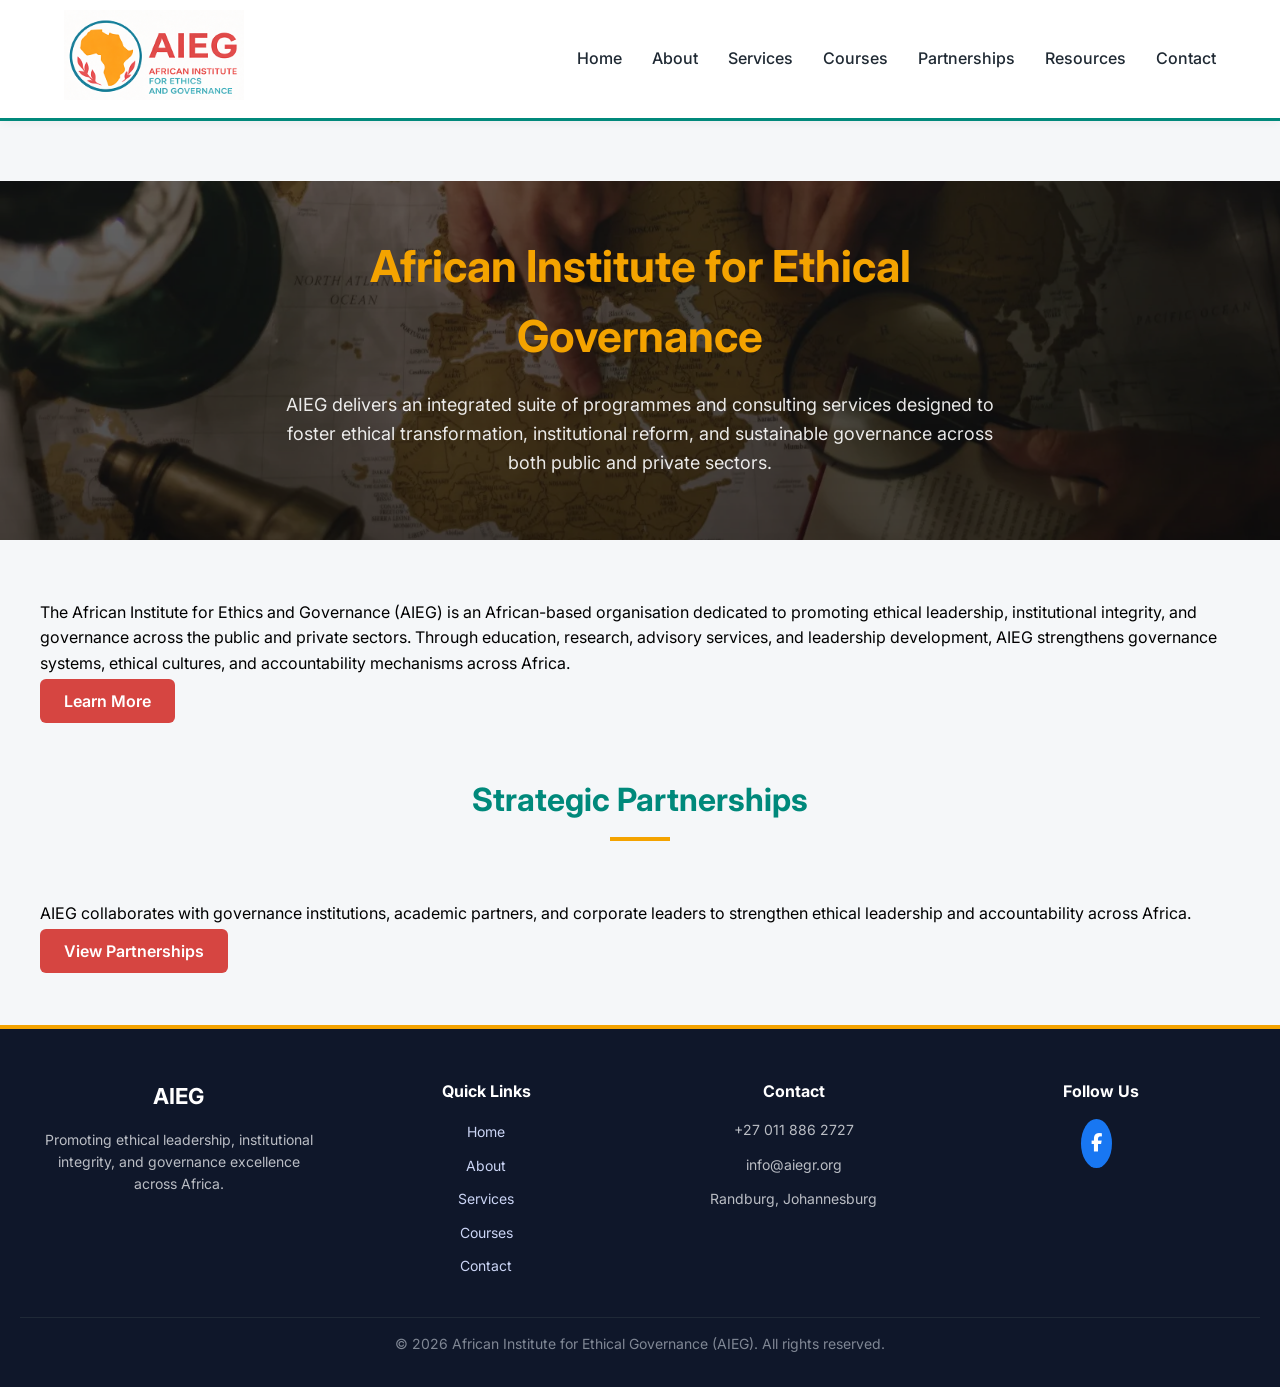
==== index.html @ 5858aded "Update index.html" ====
<!DOCTYPE html>
<html lang="en">

<head>

<meta charset="UTF-8">
<meta name="viewport" content="width=device-width, initial-scale=1.0">

<title>African Institute for Ethical Governance (AIEG) | Ethical Leadership & Governance Training</title>

<meta name="description" content="The African Institute for Ethical Governance (AIEG) promotes ethical leadership, governance reform, and institutional integrity across public and private sectors in Africa.">

<meta name="keywords" content="Ethical leadership, governance training, anti-corruption training, Africa governance institute, ESG leadership, public sector ethics">

<meta name="author" content="African Institute for Ethical Governance">

<link rel="canonical" href="https://www.aiegr.org/">

<link rel="preload" as="image" href="images/governance-bg.webp">
<link rel="preload" as="image" href="images/aieg-logo.png">

<link rel="preconnect" href="https://fonts.googleapis.com">
<link rel="preconnect" href="https://fonts.gstatic.com" crossorigin>

<link href="https://fonts.googleapis.com/css2?family=Inter:wght@300;400;500;600;700&family=Merriweather:wght@600;700&display=swap" rel="stylesheet">

<style>

/* CRITICAL CSS - HEADER */

body{
margin:0;
font-family:'Inter', sans-serif;
background:#F5F7F9;
}

header{
background:white;
border-bottom:3px solid #00897B;
position:sticky;
top:0;
z-index:1000;
}

.navbar{
display:flex;
justify-content:space-between;
align-items:center;
width:90%;
max-width:1200px;
margin:auto;
padding:10px 0;
}

.logo img{
height:70px;
}

/* HERO */

.hero {
  min-height: 20vh;
  height: auto;
  display: flex;
  align-items: center;
  justify-content: center;
  text-align: center;
  color: white;
  padding: 30px 20px;

  background:
  linear-gradient(rgba(0,0,0,0.6), rgba(0,0,0,0.7)),
  url("images/governance-bg.webp");

  background-size: cover;
  background-position: center;
}

.hero {
  margin-bottom: 20px;
}

section {
  margin: 60px 0;
}

/* Tablet */
@media (max-width: 768px) {
  .hero {
  min-height: clamp(400px, 60vh, 650px);
}

  .hero h1 {
    font-size: 32px;
  }

  .hero p {
    font-size: 16px;
  }
}

/* Mobile */
@media (max-width: 480px) {
  .hero {
  min-height: clamp(400px, 60vh, 650px);
}

  .hero h1 {
    font-size: 26px;
  }

  .hero p {
    font-size: 15px;
  }
}
</style>

<link rel="preload" href="css/style.css" as="style"
onload="this.onload=null;this.rel='stylesheet'">

<noscript>
<link rel="stylesheet" href="css/style.css">
</noscript>


<link rel="stylesheet" href="https://cdnjs.cloudflare.com/ajax/libs/font-awesome/6.5.0/css/all.min.css">

</head>




<body>

<!-- HEADER / NAVIGATION -->

<header>

<div class="container navbar">

<div class="logo">
<a href="index.html">
<img src="images/aieg-logo.png" alt="AIEG Logo">
</a>
</div>

<!-- HAMBURGER BUTTON -->

<div class="hamburger" id="hamburger">
<span></span>
<span></span>
<span></span>
</div>

<nav>

<ul class="nav-links" id="navLinks">

<li><a href="index.html">Home</a></li>
<li><a href="about.html">About</a></li>
<li><a href="services.html">Services</a></li>
<li><a href="courses.html">Courses</a></li>
<li><a href="partnerships.html">Partnerships</a></li>
<li><a href="resources.html">Resources</a></li>
<li><a href="contact.html">Contact</a></li>

</ul>

</nav>

</div>

</header>


<section class="hero">
  
  <div class="hero-content">

<h1>African Institute for Ethical Governance</h1>

<p>
AIEG delivers an integrated suite of programmes and consulting services designed to foster ethical transformation,
institutional reform, and sustainable governance across both public and private sectors.
</p>

</div>

</section>

<section>

<div class="container">



<p>

The African Institute for Ethics and Governance (AIEG) is an African-based organisation dedicated to promoting ethical leadership,
institutional integrity, and governance across the public and private sectors.

Through education, research, advisory services, and leadership development, AIEG strengthens governance systems,
ethical cultures, and accountability mechanisms across Africa.

</p>

<a href="about.html" class="btn-primary">Learn More</a>

</div>

</section>


<section>

<div class="container">

<h2 class="section-title">Strategic Partnerships</h2>

<p>

AIEG collaborates with governance institutions, academic partners,
and corporate leaders to strengthen ethical leadership and accountability
across Africa.

</p>

<a href="partnerships.html" class="btn-primary">View Partnerships</a>

</div>

</section>

<footer class="footer">

<div class="container footer-grid">

  <!-- About -->
  <div class="footer-col">
    <h3>AIEG</h3>
    <p>
      Promoting ethical leadership, institutional integrity, and governance
      excellence across Africa.
    </p>
  </div>

  <!-- Quick Links -->
  <div class="footer-col">
    <h4>Quick Links</h4>
    <ul>
      <li><a href="index.html">Home</a></li>
      <li><a href="about.html">About</a></li>
      <li><a href="services.html">Services</a></li>
      <li><a href="courses.html">Courses</a></li>
      <li><a href="contact.html">Contact</a></li>
    </ul>
  </div>

  <!-- Contact -->
  <div class="footer-col">
    <h4>Contact</h4>
    <p>+27 011 886 2727</p>
    <p>info@aiegr.org</p>
    <p>Randburg, Johannesburg</p>
  </div>

  <!-- Social -->
  <div class="footer-col">
    <h4>Follow Us</h4>
    <div class="social-icons">
      <a href="https://web.facebook.com/profile.php?id=61573634230975" target="_blank">
        <i class="fab fa-facebook-f"></i>
      </a>
    </div>
  </div>

</div>

<div class="footer-bottom">
  <p>© 2026 African Institute for Ethical Governance (AIEG). All rights reserved.</p>
</div>

</footer>

<script src="js/script.js" defer></script>

<script>

document.querySelectorAll(".read-more").forEach(button => {

button.addEventListener("click", function(){

const bio = this.previousElementSibling;

bio.classList.toggle("expanded");

this.textContent =
bio.classList.contains("expanded")
? "Read Less"
: "Read More";

});

});

</script>

<script>

const hamburger = document.querySelector(".hamburger");
const navLinks = document.querySelector(".nav-links");

hamburger.addEventListener("click", () => {

    hamburger.classList.toggle("active");
    navLinks.classList.toggle("active");

});

</script>

<script>
document.querySelectorAll('.segment').forEach(segment => {
  segment.addEventListener('click', function () {
    const target = this.getAttribute('data-target');
    const section = document.getElementById(target);

    if (section) {
      section.scrollIntoView({ behavior: 'smooth' });
    }
  });
});
</script>

<script>
function filterResources(type) {
    const items = document.querySelectorAll('.resource-item');

    items.forEach(item => {
        if (type === 'all' || item.classList.contains(type)) {
            item.style.display = 'flex';   // ✅ NOT 'block'
        } else {
            item.style.display = 'none';
        }
    });
}
</script>
</body>
</html>
---- css/style.css ----
/* =================================================
AIEG WEBSITE STYLESHEET
African Institute for Ethics and Governance
================================================= */

/* GOOGLE FONTS */

@import url('https://fonts.googleapis.com/css2?family=Inter:wght@300;400;500;600;700&family=Merriweather:wght@600;700&display=swap');


/* =================================================
COLOR PALETTE
================================================= */

:root{

--africa-gold:#F4A300;
--africa-red:#D64541;
--africa-green:#00897B;
--africa-earth:#6D4C41;

--dark:#1F2933;
--text:#444;
--light:#F5F7F9;
--white:#ffffff;

}

 {
  --space-xs: 4px;
  --space-sm: 8px;
  --space-md: 16px;
  --space-lg: 32px;
  --space-xl: 64px;
}

/* =================================================
GLOBAL RESET
================================================= */

*{
margin:0;
padding:0;
box-sizing:border-box;
}

html{
scroll-behavior:smooth;
}

body {
  line-height: 1.6;
}


/* =================================================
TYPOGRAPHY
================================================= */

h1,h2,h3,h4 {
  margin-bottom: 16px;
}

h1{font-size:44px;}
h2{font-size:32px;}
h3{font-size:22px;}

p {
  margin-bottom: 12px;
}

@media(max-width:600px){

h1{
font-size:30px;
}

h2{
font-size:26px;
}

h3{
font-size:20px;
}

p{
font-size:15px;
}

}


/* =================================================
LAYOUT CONTAINER
================================================= */

.container {
  max-width: 1200px;
  margin: 0 auto;
  padding: 0 var(--space-md);
}

section {
  padding: var(--space-xl) var(--space-lg);
}

@media(max-width:600px){

.container{
width:92%;
}

section{
padding:60px 0;
}

}

/* =================================================
HEADER
================================================= */

header{
background:white;
border-bottom:3px solid var(--africa-green);
box-shadow:0 2px 10px rgba(0,0,0,0.05);
position:sticky;
top:0;
z-index:1000;
padding:10px 0;
}

.navbar{
display:flex;
justify-content:space-between;
align-items:center;
}

.logo img{
height:90px;
}


/* NAVIGATION */

.nav-links{
display:flex;
gap:30px;
list-style:none;
}

.nav-links a{
color:var(--dark);
text-decoration:none;
font-weight:500;
transition:color .3s;
}

.nav-links a:hover{
color:var(--africa-red);
}

@media(max-width:900px){

.nav-links{
position:absolute;
top:75px;
left:0;
width:100%;
background:white;
flex-direction:column;
align-items:center;
gap:18px;
padding:25px 0;
display:none;
box-shadow:0 8px 20px rgba(0,0,0,0.08);
}

.nav-links li{
width:100%;
text-align:center;
}

.nav-links a{
display:block;
padding:10px 0;
font-size:18px;
}

.nav-links.active{
display:flex;
}

.hamburger{
display:flex;
}

}


/* =================================================
HAMBURGER MENU
================================================= */

.hamburger{
display:none;
flex-direction:column;
cursor:pointer;
gap:5px;
}

.hamburger span{
width:25px;
height:3px;
background:var(--dark);
display:block;
transition:.3s;
}

.hamburger.active span:nth-child(1){
transform:rotate(45deg) translate(5px,5px);
}

.hamburger.active span:nth-child(2){
opacity:0;
}

.hamburger.active span:nth-child(3){
transform:rotate(-45deg) translate(5px,-5px);
}


/* =================================================
HERO SECTION
================================================= */

.hero {
  position: relative;
  overflow: hidden;
}

.hero-bg {
  position: absolute;
  width: 100%;
  height: 100%;
  object-fit: cover;
  top: 0;
  left: 0;
  z-index: -1;
}

.hero-content{
max-width:750px;
padding:20px;
}

.hero h1{
color:var(--africa-gold);
margin-bottom:20px;
}

.hero p{
font-size:18px;
opacity:.9;
}

@media(max-width:600px){

.hero{
height:auto;
padding:120px 20px 80px 20px;
}

.hero-content{
max-width:100%;
}

.hero p{
font-size:16px;
}

}


/* TEXT REVEAL ANIMATION */

.reveal-text{
opacity:0;
transform:translateY(40px);
animation:revealText 1.2s ease forwards;
}

.reveal-text.delay{
animation-delay:0.6s;
}

@keyframes revealText{
to{
opacity:1;
transform:translateY(0);
}
}


/* SCROLL INDICATOR */

.scroll-indicator{
position:absolute;
bottom:30px;
left:50%;
transform:translateX(-50%);
}

.scroll-indicator span{
display:block;
width:24px;
height:40px;
border:2px solid white;
border-radius:20px;
position:relative;
}

.scroll-indicator span::after{
content:"";
position:absolute;
top:8px;
left:50%;
width:4px;
height:8px;
background:white;
transform:translateX(-50%);
border-radius:2px;
animation:scrollMove 2s infinite;
}

@keyframes scrollMove{
0%{opacity:0;top:6px;}
50%{opacity:1;}
100%{opacity:0;top:20px;}
}


/* =================================================
SECTION TITLE
================================================= */

.section-title{
text-align:center;
margin-bottom:60px;
color:var(--africa-green);
position:relative;
}

.section-title::after{
content:"";
width:60px;
height:4px;
background:var(--africa-gold);
display:block;
margin:12px auto;
}


/* =================================================
CARDS
================================================= */

.card-grid{
display:grid;
grid-template-columns:repeat(3,1fr);
gap:30px;
}


.card{
background:white;
padding:30px;
border-radius:10px;
box-shadow:0 8px 20px rgba(0,0,0,0.08);
transition:.3s;
}

.card:hover{
transform:translateY(-6px);
border-top:4px solid var(--africa-red);
}

.card img{
width:100%;
border-radius:8px;
margin-bottom:20px;
}

@media(max-width:1200px){

.card-grid,
.services-grid,
.courses-grid,
.partnership-grid,
.contact-info-grid{
grid-template-columns:repeat(2,1fr);
}

.team-grid{
grid-template-columns:repeat(2,1fr);
}

}

/* =================================================
BUTTONS
================================================= */

.btn-primary{
background:var(--africa-red);
color:white;
padding:12px 24px;
border-radius:6px;
text-decoration:none;
font-weight:600;
transition:.3s;
}

.btn-primary:hover{
background:var(--africa-green);
}


/* =================================================
TEAM / LEADERSHIP
================================================= */

.team-grid{
display:grid;
grid-template-columns:repeat(3,1fr);
gap:40px;
}

.team-card{
background:white;
padding:25px;
border-radius:10px;
text-align:center;
box-shadow:0 8px 20px rgba(0,0,0,0.08);
transition:.3s;
}

.team-card:hover{
transform:translateY(-6px);
}

.team-card img{
width:140px;
height:140px;
border-radius:50%;
object-fit:cover;
margin-bottom:15px;
}

.team-card .title{
font-weight:600;
margin-bottom:10px;
color:#555;
}

.linkedin{
display:inline-block;
margin-top:10px;
font-size:20px;
color:#0a66c2;
}

.linkedin:hover{
color:#004182;
}

@media(max-width:600px){

.team-card{
padding:20px;
}

.team-card img{
width:120px;
height:120px;
}

}

/* BIO TRUNCATION */

.bio{
display:-webkit-box;
-webkit-line-clamp:3;
-webkit-box-orient:vertical;
overflow:hidden;
font-size:14px;
}

.bio.expanded{
-webkit-line-clamp:unset;
}

.read-more{
background:var(--africa-red);
color:white;
border:none;
padding:8px 14px;
border-radius:6px;
font-size:13px;
cursor:pointer;
margin-top:10px;
}


/* =================================================
SERVICES GRID
================================================= */

.services-grid{
display:grid;
grid-template-columns:repeat(3,1fr);
gap:40px;
margin-top:40px;
}

.service-card{
background:white;
padding:20px;
border-radius:10px;
box-shadow:0 8px 18px rgba(0,0,0,0.08);
transition:.3s;
}

.service-card:hover{
transform:translateY(-5px);
}

.service-card img{
width:100%;
height:160px;
object-fit:cover;
border-radius:6px;
margin-bottom:15px;
}


/* =================================================
COURSES
================================================= */

.courses-grid{
display:grid;
grid-template-columns:repeat(3,1fr);
gap:40px;
margin-top:40px;
}

.course-column{
background:white;
padding:25px;
border-radius:10px;
box-shadow:0 8px 20px rgba(0,0,0,0.08);
}

.course-category-img{
width:100%;
height:180px;
object-fit:cover;
border-radius:8px;
margin-bottom:15px;
}

.course-column ul{
padding-left:20px;
}

@media(max-width:900px){

.course-column{
padding:20px;
}

.course-category-img{
height:160px;
}

}

.modal {
  display: none;
  position: fixed;
  z-index: 2000;
  left: 0;
  top: 0;
  width: 100%;
  height: 100%;
  background: rgba(0,0,0,0.7);
}

.modal-box {
  background: #fff;
  margin: 5% auto;
  padding: 30px;
  width: 90%;
  max-width: 800px;
  max-height: 80vh;
  overflow-y: auto;
  border-radius: 10px;
}

.close-modal {
  float: right;
  font-size: 28px;
  cursor: pointer;
}

/* ACCORDION */

.accordion-header{
width:100%;
background:var(--africa-green);
color:white;
padding:14px;
font-size:16px;
text-align:left;
border:none;
cursor:pointer;
border-radius:6px;
margin-bottom:5px;
}

.accordion-header small.hint {
  display: block;
  font-size: 12px;
  font-weight: 400;
  color: #FF0000;
  margin-top: 5px;
}

.accordion-header:hover{
background:var(--africa-earth);
}

.accordion-content {
  display: none;
}

@media(max-width:600px){

.accordion-header{
font-size:15px;
padding:12px;
}

.accordion-content{
font-size:14px;
}

}


/* =================================================
CUSTOM PROGRAMS
================================================= */

.custom-programs{
margin-top:60px;
}

.custom-title{
text-align:center;
font-size:28px;
margin-bottom:40px;
}

.custom-grid{
display:grid;
grid-template-columns:repeat(2,1fr);
gap:40px;
}

.custom-column{
background:white;
padding:25px;
border-radius:10px;
box-shadow:0 8px 20px rgba(0,0,0,0.08);
}


/* =================================================
PARTNERSHIPS
================================================= */

.partnership-details{
background:#f7f9fc;
}

.partnership-grid{
display:grid;
grid-template-columns:repeat(3,1fr);
gap:30px;
}

.partnership-card{
background:white;
padding:30px;
border-radius:10px;
box-shadow:0 8px 20px rgba(0,0,0,0.08);
}

.partnership-card ul{
padding-left:20px;
}


/* =================================================
CONTACT FORM
================================================= */

.contact-form{
max-width:700px;
margin:auto;
display:flex;
flex-direction:column;
gap:15px;
}

.form-row{
display:grid;
grid-template-columns:1fr 1fr;
gap:15px;
}

.contact-form input,
.contact-form textarea{
width:100%;
padding:14px;
border:1px solid #ddd;
border-radius:6px;
font-size:16px;
}

.contact-form textarea{
resize:vertical;
}

@media(max-width:600px){

.contact-form input,
.contact-form textarea{
font-size:16px;
padding:16px;
}

}


/* SUCCESS MESSAGE */

.form-message{
margin-top:10px;
color:green;
opacity:0;
transition:opacity .5s;
}

.form-message.show{
opacity:1;
}


/* =================================================
CONTACT INFO
================================================= */

.contact-info{
background:#f7f9fc;
}

.contact-info-grid{
display:grid;
grid-template-columns:repeat(3,1fr);
gap:30px;
}

.contact-card{
background:white;
padding:30px;
border-radius:10px;
box-shadow:0 8px 20px rgba(0,0,0,0.08);
text-align:center;
}


/* =================================================
MAP
================================================= */

.map-container{
width:100%;
height:400px;
border-radius:10px;
overflow:hidden;
box-shadow:0 8px 20px rgba(0,0,0,0.1);
}

.map-container iframe{
width:100%;
height:100%;
border:0;
}

@media(max-width:600px){

.map-container{
height:300px;
}

}


/* =================================================
FOOTER
================================================= */

footer{
background:var(--dark);
color:white;
padding:40px 0;
text-align:center;
border-top:4px solid var(--africa-gold);
}

footer p{
font-size:14px;
opacity:.8;
}

.social-links {
  margin-top: 10px;
}

.social-links a {
  color: #00897B;
  text-decoration: none;
  font-weight: 500;
}

.social-links a:hover {
  text-decoration: underline;
}

.social-links a {
  font-size: 20px;
  color: #1877F2; /* Facebook blue */
}

.social-links a:hover {
  opacity: 0.8;
}

.footer {
  background: #0f172a;
  color: #e5e7eb;
  padding: 50px 20px 20px;
}

.footer-grid {
  display: grid;
  grid-template-columns: repeat(auto-fit, minmax(220px, 1fr));
  gap: 30px;
}

.footer-col h3,
.footer-col h4 {
  margin-bottom: 15px;
  color: #ffffff;
}

.footer-col p {
  font-size: 14px;
  line-height: 1.6;
}

.footer-col ul {
  list-style: none;
  padding: 0;
}

.footer-col ul li {
  margin-bottom: 8px;
}

.footer-col ul li a {
  color: #cbd5f5;
  text-decoration: none;
  font-size: 14px;
}

.footer-col ul li a:hover {
  color: #ffffff;
}

.social-icons a {
  display: inline-block;
  margin-right: 10px;
  font-size: 18px;
  color: #ffffff;
  background: #1877F2;
  padding: 10px;
  border-radius: 50%;
  transition: 0.3s;
}

.social-icons a:hover {
  transform: translateY(-3px);
  opacity: 0.9;
}

.footer-bottom {
  text-align: center;
  border-top: 1px solid #1f2937;
  margin-top: 30px;
  padding-top: 15px;
  font-size: 13px;
  color: #9ca3af;
}


/* =================================================
RESPONSIVE
================================================= */

@media(max-width:900px){

.nav-links{
position:absolute;
top:80px;
left:0;
width:100%;
background:white;
flex-direction:column;
align-items:center;
gap:20px;
padding:20px 0;
display:none;
box-shadow:0 5px 15px rgba(0,0,0,0.1);
}

.nav-links.active{
display:flex;
}

.hamburger{
display:flex;
}

.card-grid,
.team-grid,
.services-grid,
.courses-grid,
.partnership-grid,
.contact-info-grid{
grid-template-columns:1fr;
}

.custom-grid{
grid-template-columns:1fr;
}

.form-row{
grid-template-columns:1fr;
}

.hero h1{
font-size:36px;
}

}


/* =================================================
RESOURCES
================================================= */

.resource-tabs{
text-align:center;
margin:20px 0;
}

.resource-tabs button{
margin:5px;
padding:10px 15px;
border:none;
background:#00897B;
color:white;
cursor:pointer;
border-radius:5px;
}

.resource-grid{
display:grid;
grid-template-columns:repeat(auto-fit,minmax(280px,1fr));
gap:20px;
margin-top:30px;

/* ADD THIS */
align-items:stretch;
}

.resource-item{
background:white;
padding:20px;
border-radius:10px;
box-shadow:0 5px 15px rgba(0,0,0,0.1);

/* ADD THIS */
display:flex;
flex-direction:column;
height:100%;
}

.resource-item img{
width:100%;
border-radius:8px;
}

.resource-item h3{
margin-bottom:10px;
}

.resource-item p{
margin-bottom:15px;
}

.btn{
margin-top:auto;
display:inline-block;
padding:10px 15px;
background:#F4A300;
color:white;
text-decoration:none;
border-radius:5px;
}

/* =================================================
CORE VALUES WHEEL
================================================= */

.core-values-wheel {
  display: flex;
  justify-content: center;
  align-items: center;
  margin: 40px auto;
  padding: 0 15px;
}

.core-values-wheel img {
  width: 100%;
  max-width: 500px;
  height: auto;
}

/* Tablet */
@media (max-width: 768px) {
  .core-values-wheel {
    margin: 30px auto;
  }

  .core-values-wheel img {
    max-width: 400px;
  }
}

/* Mobile */
@media (max-width: 480px) {
  .core-values-wheel {
    margin: 20px auto;
  }

  .core-values-wheel img {
    max-width: 100%;
  }
}

.core-values-wheel img {
  transition: transform 0.3s ease;
}

.core-values-wheel img:hover {
  transform: scale(1.03);
}

.core-values-wheel {
  display: flex;
  justify-content: center;
  margin: 40px auto;
  padding: 0 15px;
}

.wheel-container {
  position: relative;
  max-width: 500px;
  width: 100%;
}

.wheel-container img {
  width: 100%;
  height: auto;
  display: block;
}

/* Hotspots base */
.hotspot {
  position: absolute;
  width: 25%;
  height: 25%;
  border-radius: 50%;
  cursor: pointer;
}

/* Optional visual hover (remove if you want invisible zones) */
.hotspot:hover {
  background: rgba(0,0,0,0.1);
}

/* Position each segment (tuned for your wheel layout) */
.integrity {
  top: 5%;
  left: 35%;
}

.accountability {
  top: 10%;
  right: 5%;
}

.innovation {
  top: 40%;
  right: 5%;
}

.ownership {
  bottom: 5%;
  right: 25%;
}

.professionalism {
  bottom: 5%;
  left: 25%;
}

.ubuntu {
  top: 40%;
  left: 5%;
}

/* Mobile adjustments */
@media (max-width: 480px) {
  .hotspot {
    width: 28%;
    height: 28%;
  }
}

html {
  scroll-behavior: smooth;
}

.core-values-wheel {
  display: flex;
  justify-content: center;
  margin: 40px auto;
  padding: 0 15px;
}

.core-values-wheel {
  display: flex;
  justify-content: center;
  margin: 40px auto;
  padding: 0 15px;
}

.wheel-container {
  position: relative;
  width: 100%;
  max-width: 500px;
}

.wheel-container img {
  width: 100%;
  height: auto;
  display: block;
}

/* Base hotspot */
.hotspot {
  position: absolute;
  width: 22%;
  height: 22%;
  border-radius: 50%;
  transform: translate(-50%, -50%);
  cursor: pointer;
}

/* Optional hover visual */
.hotspot:hover {
  background: rgba(0, 0, 0, 0.12);
}

/* 🎯 PRECISE POSITIONS (percentage-based = responsive) */

/* Top */
.integrity {
  top: 18%;
  left: 50%;
}

/* Top-right */
.accountability {
  top: 32%;
  left: 78%;
}

/* Bottom-right */
.innovation {
  top: 68%;
  left: 78%;
}

/* Bottom */
.ownership {
  top: 82%;
  left: 50%;
}

/* Bottom-left */
.professionalism {
  top: 68%;
  left: 22%;
}

/* Top-left */
.ubuntu {
  top: 32%;
  left: 22%;
}

/* Mobile tweak */
@media (max-width: 480px) {
  .hotspot {
    width: 26%;
    height: 26%;
  }
}

.hotspot::after {
  content: attr(class);
  position: absolute;
  top: -25px;
  left: 50%;
  transform: translateX(-50%);
  background: #00897B;
  color: white;
  padding: 4px 8px;
  font-size: 10px;
  border-radius: 4px;
  opacity: 0;
  transition: 0.2s;
  white-space: nowrap;
}

.hotspot:hover::after {
  opacity: 1;
}
---- css/style.css ----
/* =================================================
AIEG WEBSITE STYLESHEET
African Institute for Ethics and Governance
================================================= */

/* GOOGLE FONTS */

@import url('https://fonts.googleapis.com/css2?family=Inter:wght@300;400;500;600;700&family=Merriweather:wght@600;700&display=swap');


/* =================================================
COLOR PALETTE
================================================= */

:root{

--africa-gold:#F4A300;
--africa-red:#D64541;
--africa-green:#00897B;
--africa-earth:#6D4C41;

--dark:#1F2933;
--text:#444;
--light:#F5F7F9;
--white:#ffffff;

}

 {
  --space-xs: 4px;
  --space-sm: 8px;
  --space-md: 16px;
  --space-lg: 32px;
  --space-xl: 64px;
}

/* =================================================
GLOBAL RESET
================================================= */

*{
margin:0;
padding:0;
box-sizing:border-box;
}

html{
scroll-behavior:smooth;
}

body {
  line-height: 1.6;
}


/* =================================================
TYPOGRAPHY
================================================= */

h1,h2,h3,h4 {
  margin-bottom: 16px;
}

h1{font-size:44px;}
h2{font-size:32px;}
h3{font-size:22px;}

p {
  margin-bottom: 12px;
}

@media(max-width:600px){

h1{
font-size:30px;
}

h2{
font-size:26px;
}

h3{
font-size:20px;
}

p{
font-size:15px;
}

}


/* =================================================
LAYOUT CONTAINER
================================================= */

.container {
  max-width: 1200px;
  margin: 0 auto;
  padding: 0 var(--space-md);
}

section {
  padding: var(--space-xl) var(--space-lg);
}

@media(max-width:600px){

.container{
width:92%;
}

section{
padding:60px 0;
}

}

/* =================================================
HEADER
================================================= */

header{
background:white;
border-bottom:3px solid var(--africa-green);
box-shadow:0 2px 10px rgba(0,0,0,0.05);
position:sticky;
top:0;
z-index:1000;
padding:10px 0;
}

.navbar{
display:flex;
justify-content:space-between;
align-items:center;
}

.logo img{
height:90px;
}


/* NAVIGATION */

.nav-links{
display:flex;
gap:30px;
list-style:none;
}

.nav-links a{
color:var(--dark);
text-decoration:none;
font-weight:500;
transition:color .3s;
}

.nav-links a:hover{
color:var(--africa-red);
}

@media(max-width:900px){

.nav-links{
position:absolute;
top:75px;
left:0;
width:100%;
background:white;
flex-direction:column;
align-items:center;
gap:18px;
padding:25px 0;
display:none;
box-shadow:0 8px 20px rgba(0,0,0,0.08);
}

.nav-links li{
width:100%;
text-align:center;
}

.nav-links a{
display:block;
padding:10px 0;
font-size:18px;
}

.nav-links.active{
display:flex;
}

.hamburger{
display:flex;
}

}


/* =================================================
HAMBURGER MENU
================================================= */

.hamburger{
display:none;
flex-direction:column;
cursor:pointer;
gap:5px;
}

.hamburger span{
width:25px;
height:3px;
background:var(--dark);
display:block;
transition:.3s;
}

.hamburger.active span:nth-child(1){
transform:rotate(45deg) translate(5px,5px);
}

.hamburger.active span:nth-child(2){
opacity:0;
}

.hamburger.active span:nth-child(3){
transform:rotate(-45deg) translate(5px,-5px);
}


/* =================================================
HERO SECTION
================================================= */

.hero {
  position: relative;
  overflow: hidden;
}

.hero-bg {
  position: absolute;
  width: 100%;
  height: 100%;
  object-fit: cover;
  top: 0;
  left: 0;
  z-index: -1;
}

.hero-content{
max-width:750px;
padding:20px;
}

.hero h1{
color:var(--africa-gold);
margin-bottom:20px;
}

.hero p{
font-size:18px;
opacity:.9;
}

@media(max-width:600px){

.hero{
height:auto;
padding:120px 20px 80px 20px;
}

.hero-content{
max-width:100%;
}

.hero p{
font-size:16px;
}

}


/* TEXT REVEAL ANIMATION */

.reveal-text{
opacity:0;
transform:translateY(40px);
animation:revealText 1.2s ease forwards;
}

.reveal-text.delay{
animation-delay:0.6s;
}

@keyframes revealText{
to{
opacity:1;
transform:translateY(0);
}
}


/* SCROLL INDICATOR */

.scroll-indicator{
position:absolute;
bottom:30px;
left:50%;
transform:translateX(-50%);
}

.scroll-indicator span{
display:block;
width:24px;
height:40px;
border:2px solid white;
border-radius:20px;
position:relative;
}

.scroll-indicator span::after{
content:"";
position:absolute;
top:8px;
left:50%;
width:4px;
height:8px;
background:white;
transform:translateX(-50%);
border-radius:2px;
animation:scrollMove 2s infinite;
}

@keyframes scrollMove{
0%{opacity:0;top:6px;}
50%{opacity:1;}
100%{opacity:0;top:20px;}
}


/* =================================================
SECTION TITLE
================================================= */

.section-title{
text-align:center;
margin-bottom:60px;
color:var(--africa-green);
position:relative;
}

.section-title::after{
content:"";
width:60px;
height:4px;
background:var(--africa-gold);
display:block;
margin:12px auto;
}


/* =================================================
CARDS
================================================= */

.card-grid{
display:grid;
grid-template-columns:repeat(3,1fr);
gap:30px;
}


.card{
background:white;
padding:30px;
border-radius:10px;
box-shadow:0 8px 20px rgba(0,0,0,0.08);
transition:.3s;
}

.card:hover{
transform:translateY(-6px);
border-top:4px solid var(--africa-red);
}

.card img{
width:100%;
border-radius:8px;
margin-bottom:20px;
}

@media(max-width:1200px){

.card-grid,
.services-grid,
.courses-grid,
.partnership-grid,
.contact-info-grid{
grid-template-columns:repeat(2,1fr);
}

.team-grid{
grid-template-columns:repeat(2,1fr);
}

}

/* =================================================
BUTTONS
================================================= */

.btn-primary{
background:var(--africa-red);
color:white;
padding:12px 24px;
border-radius:6px;
text-decoration:none;
font-weight:600;
transition:.3s;
}

.btn-primary:hover{
background:var(--africa-green);
}


/* =================================================
TEAM / LEADERSHIP
================================================= */

.team-grid{
display:grid;
grid-template-columns:repeat(3,1fr);
gap:40px;
}

.team-card{
background:white;
padding:25px;
border-radius:10px;
text-align:center;
box-shadow:0 8px 20px rgba(0,0,0,0.08);
transition:.3s;
}

.team-card:hover{
transform:translateY(-6px);
}

.team-card img{
width:140px;
height:140px;
border-radius:50%;
object-fit:cover;
margin-bottom:15px;
}

.team-card .title{
font-weight:600;
margin-bottom:10px;
color:#555;
}

.linkedin{
display:inline-block;
margin-top:10px;
font-size:20px;
color:#0a66c2;
}

.linkedin:hover{
color:#004182;
}

@media(max-width:600px){

.team-card{
padding:20px;
}

.team-card img{
width:120px;
height:120px;
}

}

/* BIO TRUNCATION */

.bio{
display:-webkit-box;
-webkit-line-clamp:3;
-webkit-box-orient:vertical;
overflow:hidden;
font-size:14px;
}

.bio.expanded{
-webkit-line-clamp:unset;
}

.read-more{
background:var(--africa-red);
color:white;
border:none;
padding:8px 14px;
border-radius:6px;
font-size:13px;
cursor:pointer;
margin-top:10px;
}


/* =================================================
SERVICES GRID
================================================= */

.services-grid{
display:grid;
grid-template-columns:repeat(3,1fr);
gap:40px;
margin-top:40px;
}

.service-card{
background:white;
padding:20px;
border-radius:10px;
box-shadow:0 8px 18px rgba(0,0,0,0.08);
transition:.3s;
}

.service-card:hover{
transform:translateY(-5px);
}

.service-card img{
width:100%;
height:160px;
object-fit:cover;
border-radius:6px;
margin-bottom:15px;
}


/* =================================================
COURSES
================================================= */

.courses-grid{
display:grid;
grid-template-columns:repeat(3,1fr);
gap:40px;
margin-top:40px;
}

.course-column{
background:white;
padding:25px;
border-radius:10px;
box-shadow:0 8px 20px rgba(0,0,0,0.08);
}

.course-category-img{
width:100%;
height:180px;
object-fit:cover;
border-radius:8px;
margin-bottom:15px;
}

.course-column ul{
padding-left:20px;
}

@media(max-width:900px){

.course-column{
padding:20px;
}

.course-category-img{
height:160px;
}

}

.modal {
  display: none;
  position: fixed;
  z-index: 2000;
  left: 0;
  top: 0;
  width: 100%;
  height: 100%;
  background: rgba(0,0,0,0.7);
}

.modal-box {
  background: #fff;
  margin: 5% auto;
  padding: 30px;
  width: 90%;
  max-width: 800px;
  max-height: 80vh;
  overflow-y: auto;
  border-radius: 10px;
}

.close-modal {
  float: right;
  font-size: 28px;
  cursor: pointer;
}

/* ACCORDION */

.accordion-header{
width:100%;
background:var(--africa-green);
color:white;
padding:14px;
font-size:16px;
text-align:left;
border:none;
cursor:pointer;
border-radius:6px;
margin-bottom:5px;
}

.accordion-header small.hint {
  display: block;
  font-size: 12px;
  font-weight: 400;
  color: #FF0000;
  margin-top: 5px;
}

.accordion-header:hover{
background:var(--africa-earth);
}

.accordion-content {
  display: none;
}

@media(max-width:600px){

.accordion-header{
font-size:15px;
padding:12px;
}

.accordion-content{
font-size:14px;
}

}


/* =================================================
CUSTOM PROGRAMS
================================================= */

.custom-programs{
margin-top:60px;
}

.custom-title{
text-align:center;
font-size:28px;
margin-bottom:40px;
}

.custom-grid{
display:grid;
grid-template-columns:repeat(2,1fr);
gap:40px;
}

.custom-column{
background:white;
padding:25px;
border-radius:10px;
box-shadow:0 8px 20px rgba(0,0,0,0.08);
}


/* =================================================
PARTNERSHIPS
================================================= */

.partnership-details{
background:#f7f9fc;
}

.partnership-grid{
display:grid;
grid-template-columns:repeat(3,1fr);
gap:30px;
}

.partnership-card{
background:white;
padding:30px;
border-radius:10px;
box-shadow:0 8px 20px rgba(0,0,0,0.08);
}

.partnership-card ul{
padding-left:20px;
}


/* =================================================
CONTACT FORM
================================================= */

.contact-form{
max-width:700px;
margin:auto;
display:flex;
flex-direction:column;
gap:15px;
}

.form-row{
display:grid;
grid-template-columns:1fr 1fr;
gap:15px;
}

.contact-form input,
.contact-form textarea{
width:100%;
padding:14px;
border:1px solid #ddd;
border-radius:6px;
font-size:16px;
}

.contact-form textarea{
resize:vertical;
}

@media(max-width:600px){

.contact-form input,
.contact-form textarea{
font-size:16px;
padding:16px;
}

}


/* SUCCESS MESSAGE */

.form-message{
margin-top:10px;
color:green;
opacity:0;
transition:opacity .5s;
}

.form-message.show{
opacity:1;
}


/* =================================================
CONTACT INFO
================================================= */

.contact-info{
background:#f7f9fc;
}

.contact-info-grid{
display:grid;
grid-template-columns:repeat(3,1fr);
gap:30px;
}

.contact-card{
background:white;
padding:30px;
border-radius:10px;
box-shadow:0 8px 20px rgba(0,0,0,0.08);
text-align:center;
}


/* =================================================
MAP
================================================= */

.map-container{
width:100%;
height:400px;
border-radius:10px;
overflow:hidden;
box-shadow:0 8px 20px rgba(0,0,0,0.1);
}

.map-container iframe{
width:100%;
height:100%;
border:0;
}

@media(max-width:600px){

.map-container{
height:300px;
}

}


/* =================================================
FOOTER
================================================= */

footer{
background:var(--dark);
color:white;
padding:40px 0;
text-align:center;
border-top:4px solid var(--africa-gold);
}

footer p{
font-size:14px;
opacity:.8;
}

.social-links {
  margin-top: 10px;
}

.social-links a {
  color: #00897B;
  text-decoration: none;
  font-weight: 500;
}

.social-links a:hover {
  text-decoration: underline;
}

.social-links a {
  font-size: 20px;
  color: #1877F2; /* Facebook blue */
}

.social-links a:hover {
  opacity: 0.8;
}

.footer {
  background: #0f172a;
  color: #e5e7eb;
  padding: 50px 20px 20px;
}

.footer-grid {
  display: grid;
  grid-template-columns: repeat(auto-fit, minmax(220px, 1fr));
  gap: 30px;
}

.footer-col h3,
.footer-col h4 {
  margin-bottom: 15px;
  color: #ffffff;
}

.footer-col p {
  font-size: 14px;
  line-height: 1.6;
}

.footer-col ul {
  list-style: none;
  padding: 0;
}

.footer-col ul li {
  margin-bottom: 8px;
}

.footer-col ul li a {
  color: #cbd5f5;
  text-decoration: none;
  font-size: 14px;
}

.footer-col ul li a:hover {
  color: #ffffff;
}

.social-icons a {
  display: inline-block;
  margin-right: 10px;
  font-size: 18px;
  color: #ffffff;
  background: #1877F2;
  padding: 10px;
  border-radius: 50%;
  transition: 0.3s;
}

.social-icons a:hover {
  transform: translateY(-3px);
  opacity: 0.9;
}

.footer-bottom {
  text-align: center;
  border-top: 1px solid #1f2937;
  margin-top: 30px;
  padding-top: 15px;
  font-size: 13px;
  color: #9ca3af;
}


/* =================================================
RESPONSIVE
================================================= */

@media(max-width:900px){

.nav-links{
position:absolute;
top:80px;
left:0;
width:100%;
background:white;
flex-direction:column;
align-items:center;
gap:20px;
padding:20px 0;
display:none;
box-shadow:0 5px 15px rgba(0,0,0,0.1);
}

.nav-links.active{
display:flex;
}

.hamburger{
display:flex;
}

.card-grid,
.team-grid,
.services-grid,
.courses-grid,
.partnership-grid,
.contact-info-grid{
grid-template-columns:1fr;
}

.custom-grid{
grid-template-columns:1fr;
}

.form-row{
grid-template-columns:1fr;
}

.hero h1{
font-size:36px;
}

}


/* =================================================
RESOURCES
================================================= */

.resource-tabs{
text-align:center;
margin:20px 0;
}

.resource-tabs button{
margin:5px;
padding:10px 15px;
border:none;
background:#00897B;
color:white;
cursor:pointer;
border-radius:5px;
}

.resource-grid{
display:grid;
grid-template-columns:repeat(auto-fit,minmax(280px,1fr));
gap:20px;
margin-top:30px;

/* ADD THIS */
align-items:stretch;
}

.resource-item{
background:white;
padding:20px;
border-radius:10px;
box-shadow:0 5px 15px rgba(0,0,0,0.1);

/* ADD THIS */
display:flex;
flex-direction:column;
height:100%;
}

.resource-item img{
width:100%;
border-radius:8px;
}

.resource-item h3{
margin-bottom:10px;
}

.resource-item p{
margin-bottom:15px;
}

.btn{
margin-top:auto;
display:inline-block;
padding:10px 15px;
background:#F4A300;
color:white;
text-decoration:none;
border-radius:5px;
}

/* =================================================
CORE VALUES WHEEL
================================================= */

.core-values-wheel {
  display: flex;
  justify-content: center;
  align-items: center;
  margin: 40px auto;
  padding: 0 15px;
}

.core-values-wheel img {
  width: 100%;
  max-width: 500px;
  height: auto;
}

/* Tablet */
@media (max-width: 768px) {
  .core-values-wheel {
    margin: 30px auto;
  }

  .core-values-wheel img {
    max-width: 400px;
  }
}

/* Mobile */
@media (max-width: 480px) {
  .core-values-wheel {
    margin: 20px auto;
  }

  .core-values-wheel img {
    max-width: 100%;
  }
}

.core-values-wheel img {
  transition: transform 0.3s ease;
}

.core-values-wheel img:hover {
  transform: scale(1.03);
}

.core-values-wheel {
  display: flex;
  justify-content: center;
  margin: 40px auto;
  padding: 0 15px;
}

.wheel-container {
  position: relative;
  max-width: 500px;
  width: 100%;
}

.wheel-container img {
  width: 100%;
  height: auto;
  display: block;
}

/* Hotspots base */
.hotspot {
  position: absolute;
  width: 25%;
  height: 25%;
  border-radius: 50%;
  cursor: pointer;
}

/* Optional visual hover (remove if you want invisible zones) */
.hotspot:hover {
  background: rgba(0,0,0,0.1);
}

/* Position each segment (tuned for your wheel layout) */
.integrity {
  top: 5%;
  left: 35%;
}

.accountability {
  top: 10%;
  right: 5%;
}

.innovation {
  top: 40%;
  right: 5%;
}

.ownership {
  bottom: 5%;
  right: 25%;
}

.professionalism {
  bottom: 5%;
  left: 25%;
}

.ubuntu {
  top: 40%;
  left: 5%;
}

/* Mobile adjustments */
@media (max-width: 480px) {
  .hotspot {
    width: 28%;
    height: 28%;
  }
}

html {
  scroll-behavior: smooth;
}

.core-values-wheel {
  display: flex;
  justify-content: center;
  margin: 40px auto;
  padding: 0 15px;
}

.core-values-wheel {
  display: flex;
  justify-content: center;
  margin: 40px auto;
  padding: 0 15px;
}

.wheel-container {
  position: relative;
  width: 100%;
  max-width: 500px;
}

.wheel-container img {
  width: 100%;
  height: auto;
  display: block;
}

/* Base hotspot */
.hotspot {
  position: absolute;
  width: 22%;
  height: 22%;
  border-radius: 50%;
  transform: translate(-50%, -50%);
  cursor: pointer;
}

/* Optional hover visual */
.hotspot:hover {
  background: rgba(0, 0, 0, 0.12);
}

/* 🎯 PRECISE POSITIONS (percentage-based = responsive) */

/* Top */
.integrity {
  top: 18%;
  left: 50%;
}

/* Top-right */
.accountability {
  top: 32%;
  left: 78%;
}

/* Bottom-right */
.innovation {
  top: 68%;
  left: 78%;
}

/* Bottom */
.ownership {
  top: 82%;
  left: 50%;
}

/* Bottom-left */
.professionalism {
  top: 68%;
  left: 22%;
}

/* Top-left */
.ubuntu {
  top: 32%;
  left: 22%;
}

/* Mobile tweak */
@media (max-width: 480px) {
  .hotspot {
    width: 26%;
    height: 26%;
  }
}

.hotspot::after {
  content: attr(class);
  position: absolute;
  top: -25px;
  left: 50%;
  transform: translateX(-50%);
  background: #00897B;
  color: white;
  padding: 4px 8px;
  font-size: 10px;
  border-radius: 4px;
  opacity: 0;
  transition: 0.2s;
  white-space: nowrap;
}

.hotspot:hover::after {
  opacity: 1;
}
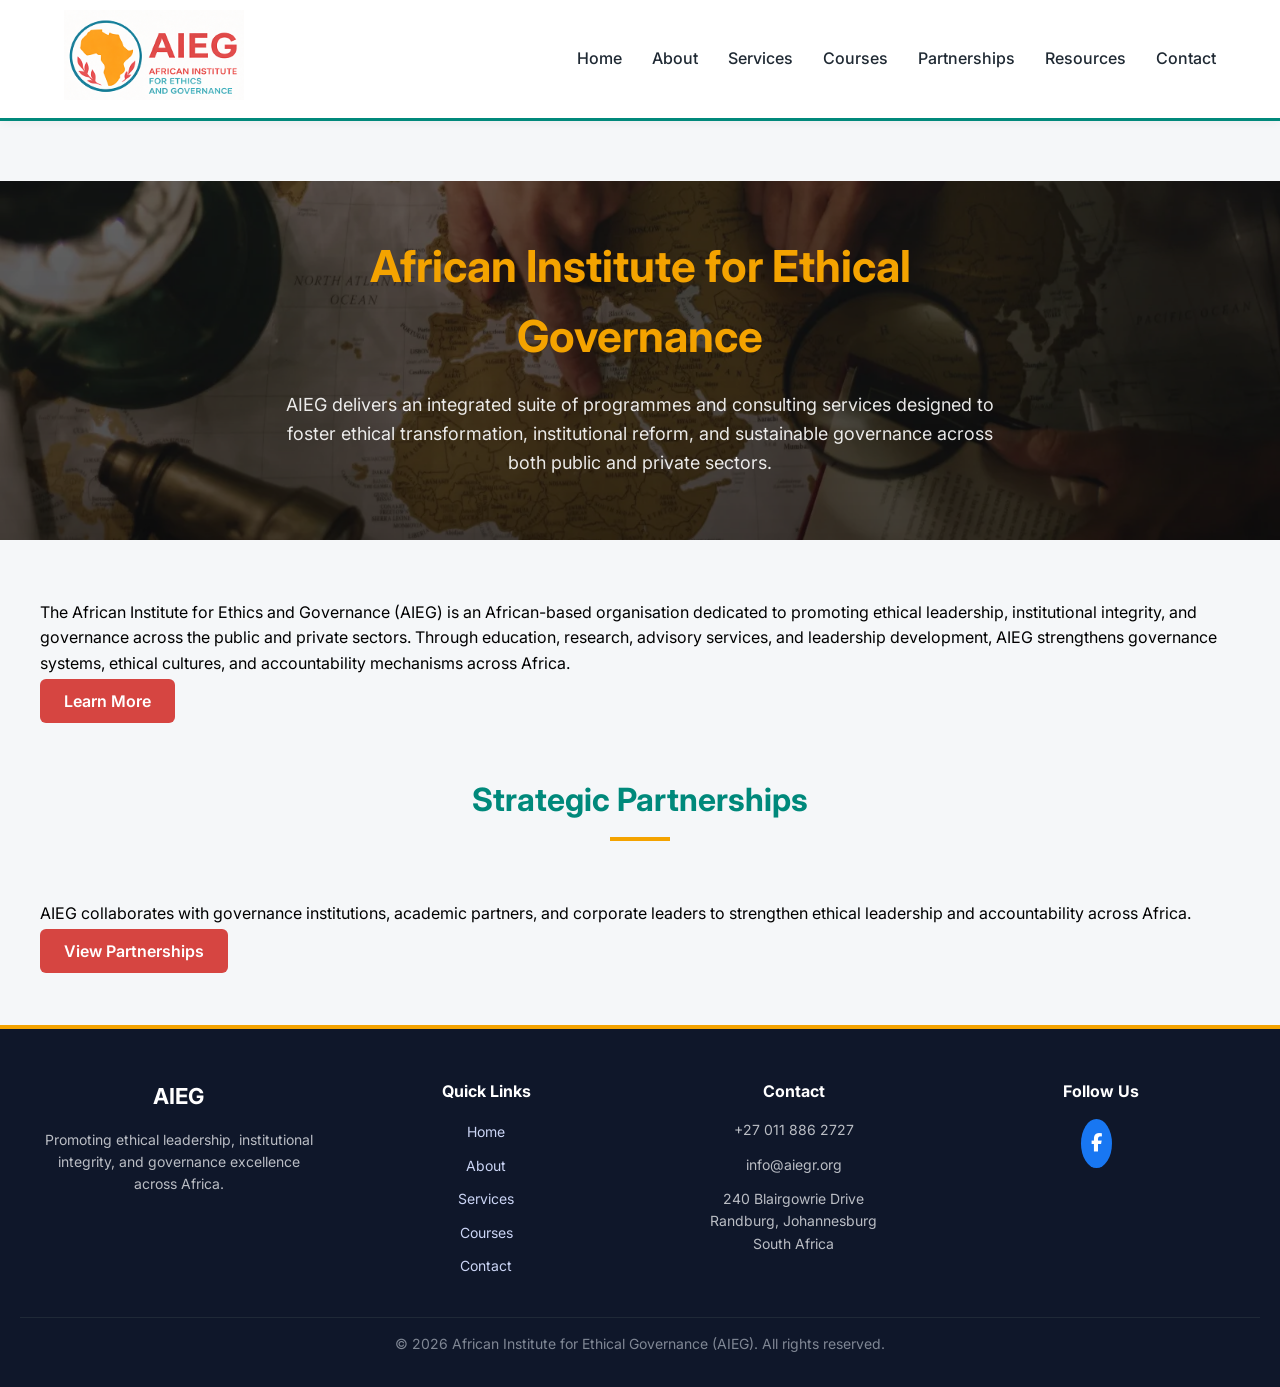
==== commit d5350b87: "Update index.html" ====
--- a/index.html
+++ b/index.html
@@ -256,12 +256,14 @@
     </ul>
   </div>
 
-  <!-- Contact -->
+ <!-- Contact -->
   <div class="footer-col">
     <h4>Contact</h4>
     <p>+27 011 886 2727</p>
     <p>info@aiegr.org</p>
-    <p>Randburg, Johannesburg</p>
+    <p>240 Blairgowrie Drive<br>
+Randburg, Johannesburg<br>
+South Africa</p>
   </div>
 
   <!-- Social -->
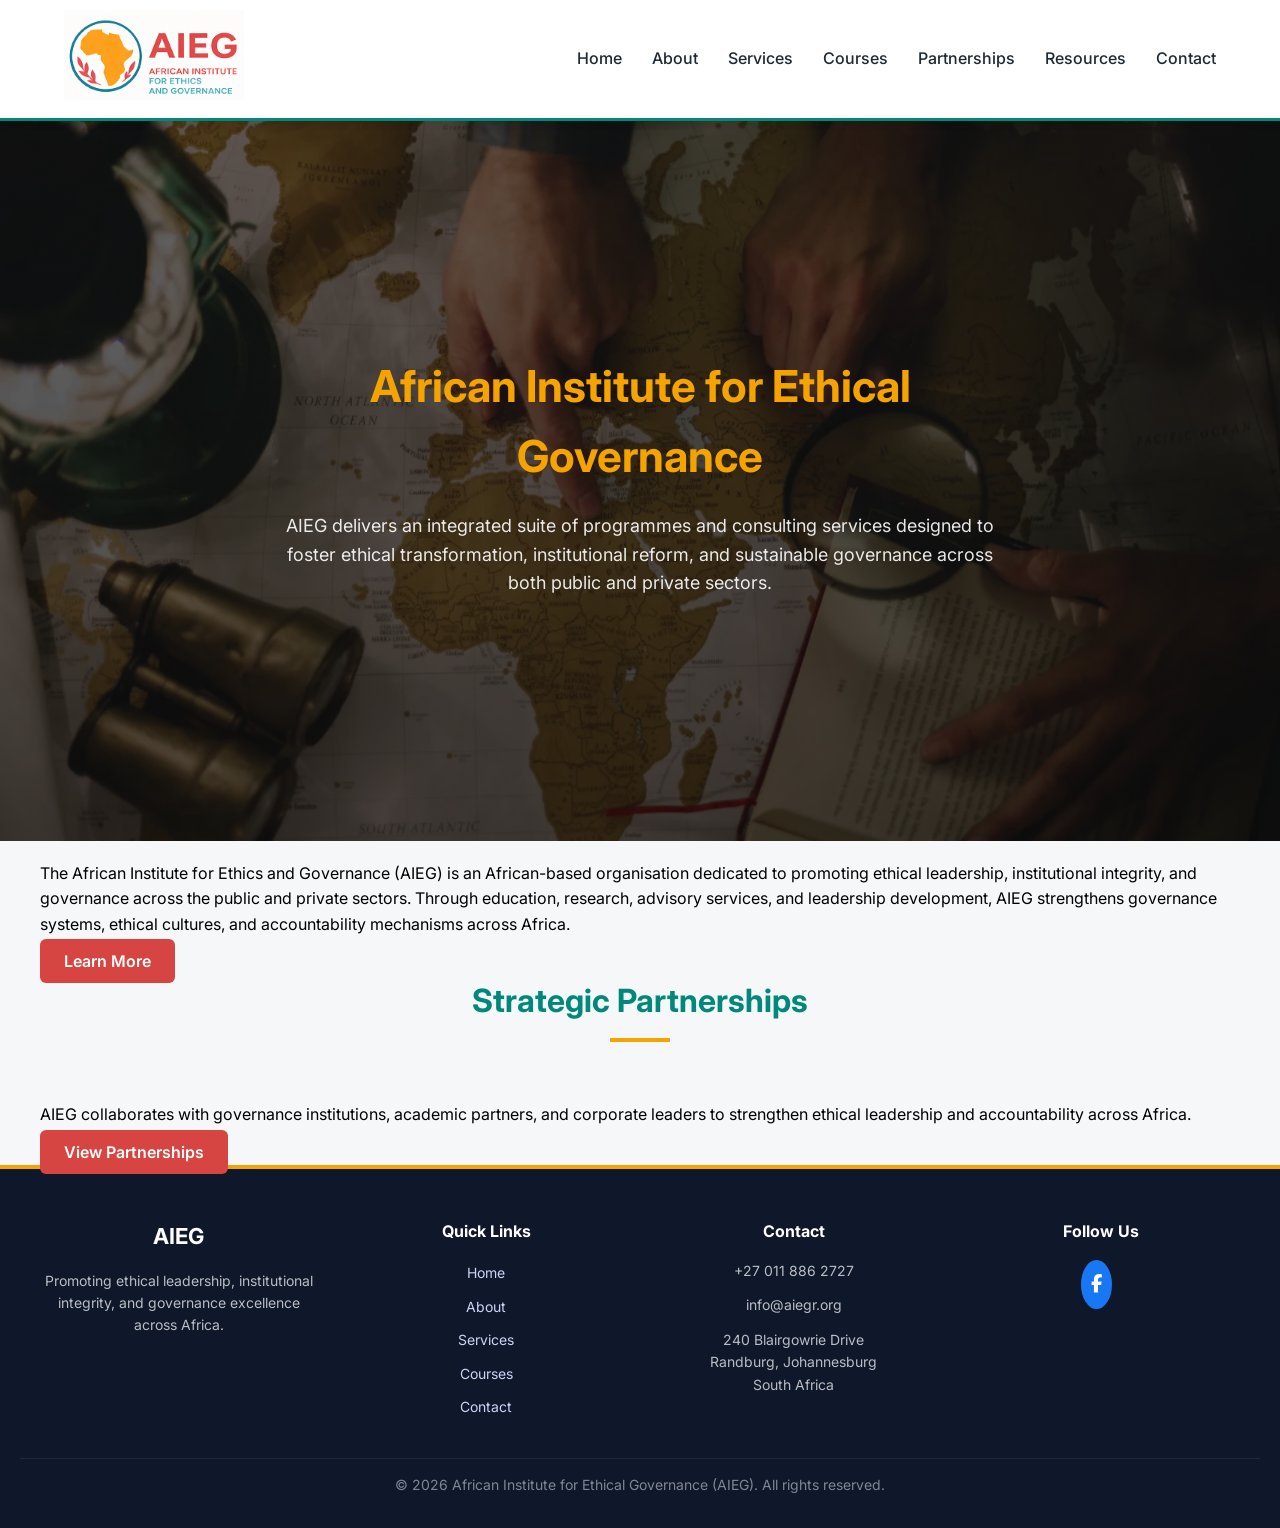
==== commit 9e91a105: "css changes" ====
--- a/index.html
+++ b/index.html
@@ -24,14 +24,16 @@
 
 <link href="https://fonts.googleapis.com/css2?family=Inter:wght@300;400;500;600;700&family=Merriweather:wght@600;700&display=swap" rel="stylesheet">
 
+<link href="https://fonts.googleapis.com/css2?family=Inter:wght@300;400;500;600;700&display=swap" rel="stylesheet">
+
 <style>
 
 /* CRITICAL CSS - HEADER */
 
-body{
-margin:0;
-font-family:'Inter', sans-serif;
-background:#F5F7F9;
+body {
+  margin: 0;
+  font-family: 'Inter', system-ui, -apple-system, sans-serif;
+  background: #F5F7F9;
 }
 
 header{
@@ -52,28 +54,31 @@
 padding:10px 0;
 }
 
-.logo img{
-height:70px;
-}
-
-/* HERO */
+.logo img {
+  height: 70px;
+  width: auto;
+}
+
+/* HERO (OPTIMIZED) */
 
 .hero {
-  min-height: 20vh;
-  height: auto;
+  min-height: 60vh; /* stable height */
   display: flex;
   align-items: center;
   justify-content: center;
   text-align: center;
   color: white;
-  padding: 30px 20px;
+  padding: 40px 20px;
 
   background:
-  linear-gradient(rgba(0,0,0,0.6), rgba(0,0,0,0.7)),
-  url("images/governance-bg.webp");
+    linear-gradient(rgba(0,0,0,0.6), rgba(0,0,0,0.7)),
+    url("images/governance-bg.webp");
 
   background-size: cover;
   background-position: center;
+
+  /* Prevent layout shift */
+  aspect-ratio: 16 / 9;
 }
 
 .hero {
@@ -81,7 +86,7 @@
 }
 
 section {
-  margin: 60px 0;
+  padding: 60px 20px;
 }
 
 /* Tablet */
@@ -91,12 +96,12 @@
 }
 
   .hero h1 {
-    font-size: 32px;
-  }
-
-  .hero p {
-    font-size: 16px;
-  }
+  font-size: clamp(26px, 5vw, 40px);
+}
+
+.hero p {
+  font-size: clamp(15px, 2.5vw, 18px);
+}
 }
 
 /* Mobile */
@@ -106,12 +111,12 @@
 }
 
   .hero h1 {
-    font-size: 26px;
-  }
-
-  .hero p {
-    font-size: 15px;
-  }
+  font-size: clamp(26px, 5vw, 40px);
+}
+
+.hero p {
+  font-size: clamp(15px, 2.5vw, 18px);
+}
 }
 </style>
 
@@ -140,7 +145,7 @@
 
 <div class="logo">
 <a href="index.html">
-<img src="images/aieg-logo.png" alt="AIEG Logo">
+<img src="images/aieg-logo.png" alt="AIEG Logo" width="200" height="70">
 </a>
 </div>
 
@@ -286,66 +291,7 @@
 
 <script src="js/script.js" defer></script>
 
-<script>
-
-document.querySelectorAll(".read-more").forEach(button => {
-
-button.addEventListener("click", function(){
-
-const bio = this.previousElementSibling;
-
-bio.classList.toggle("expanded");
-
-this.textContent =
-bio.classList.contains("expanded")
-? "Read Less"
-: "Read More";
-
-});
-
-});
-
-</script>
-
-<script>
-
-const hamburger = document.querySelector(".hamburger");
-const navLinks = document.querySelector(".nav-links");
-
-hamburger.addEventListener("click", () => {
-
-    hamburger.classList.toggle("active");
-    navLinks.classList.toggle("active");
-
-});
-
-</script>
-
-<script>
-document.querySelectorAll('.segment').forEach(segment => {
-  segment.addEventListener('click', function () {
-    const target = this.getAttribute('data-target');
-    const section = document.getElementById(target);
-
-    if (section) {
-      section.scrollIntoView({ behavior: 'smooth' });
-    }
-  });
-});
-</script>
-
-<script>
-function filterResources(type) {
-    const items = document.querySelectorAll('.resource-item');
-
-    items.forEach(item => {
-        if (type === 'all' || item.classList.contains(type)) {
-            item.style.display = 'flex';   // ✅ NOT 'block'
-        } else {
-            item.style.display = 'none';
-        }
-    });
-}
-</script>
+
+
 </body>
 </html>
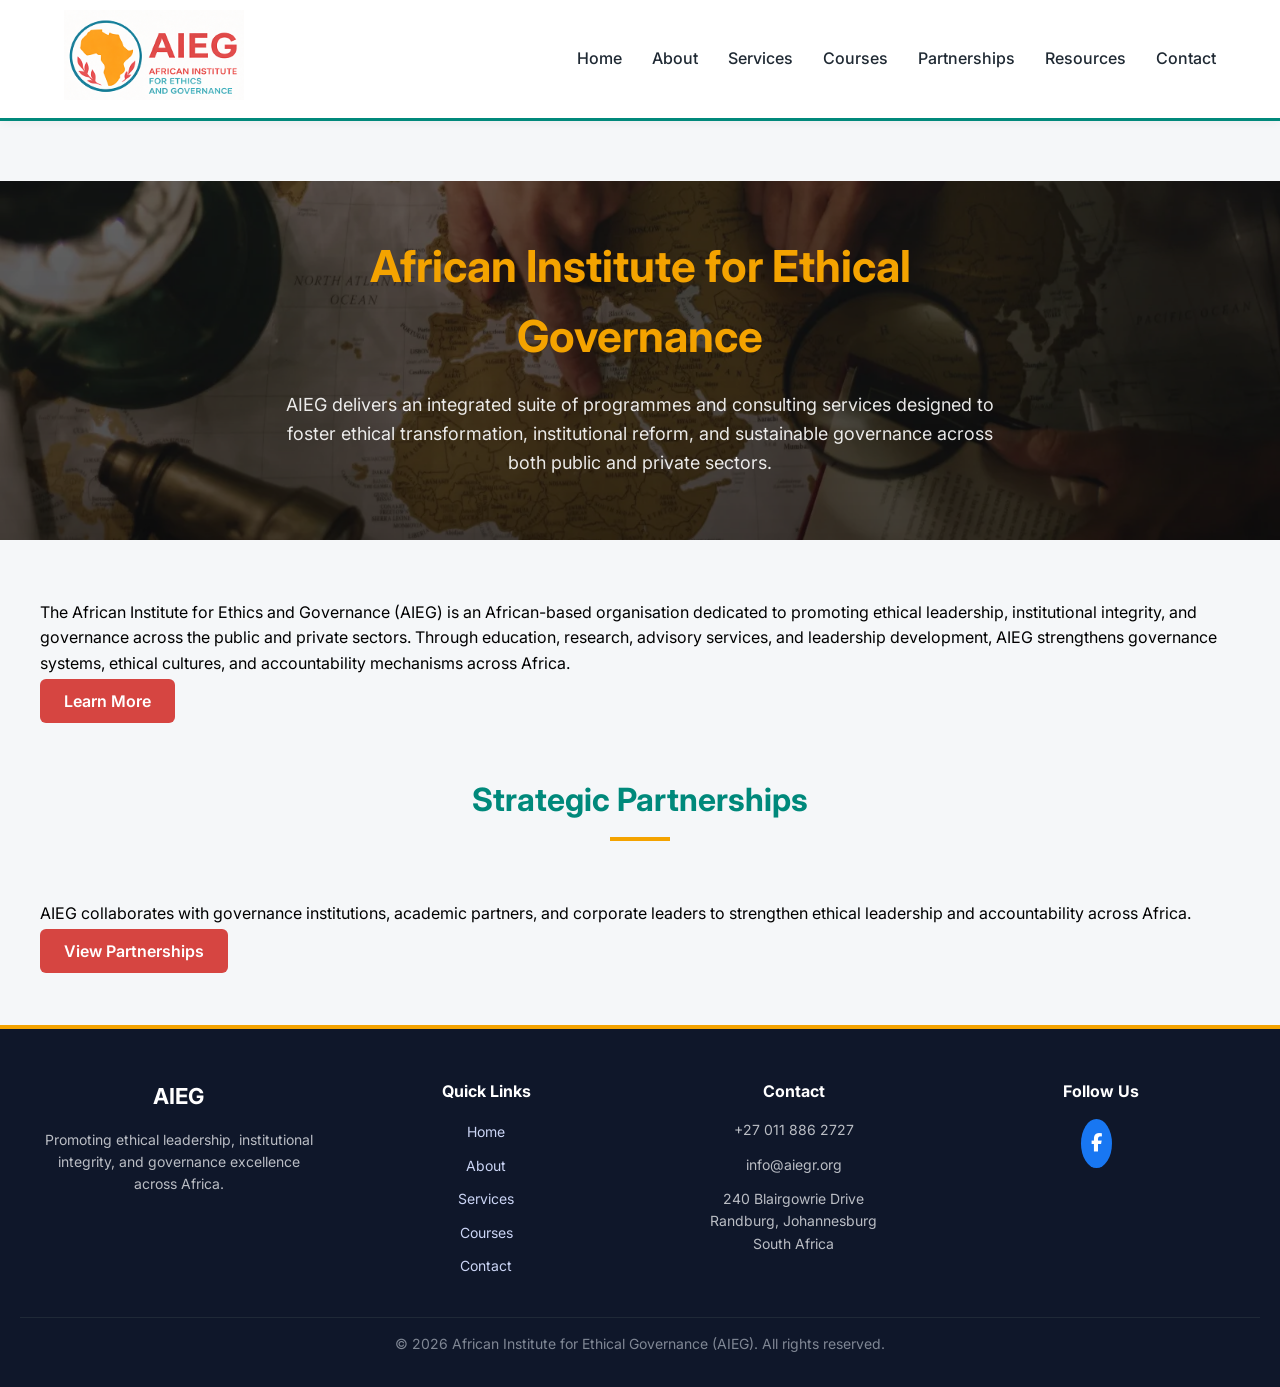
==== commit 5723f499: "Revert "css changes" This reverts commit 9e91a105aad47ccd73674de49593ba44d56e9a54." ====
--- a/index.html
+++ b/index.html
@@ -24,16 +24,14 @@
 
 <link href="https://fonts.googleapis.com/css2?family=Inter:wght@300;400;500;600;700&family=Merriweather:wght@600;700&display=swap" rel="stylesheet">
 
-<link href="https://fonts.googleapis.com/css2?family=Inter:wght@300;400;500;600;700&display=swap" rel="stylesheet">
-
 <style>
 
 /* CRITICAL CSS - HEADER */
 
-body {
-  margin: 0;
-  font-family: 'Inter', system-ui, -apple-system, sans-serif;
-  background: #F5F7F9;
+body{
+margin:0;
+font-family:'Inter', sans-serif;
+background:#F5F7F9;
 }
 
 header{
@@ -54,31 +52,28 @@
 padding:10px 0;
 }
 
-.logo img {
-  height: 70px;
-  width: auto;
-}
-
-/* HERO (OPTIMIZED) */
+.logo img{
+height:70px;
+}
+
+/* HERO */
 
 .hero {
-  min-height: 60vh; /* stable height */
+  min-height: 20vh;
+  height: auto;
   display: flex;
   align-items: center;
   justify-content: center;
   text-align: center;
   color: white;
-  padding: 40px 20px;
+  padding: 30px 20px;
 
   background:
-    linear-gradient(rgba(0,0,0,0.6), rgba(0,0,0,0.7)),
-    url("images/governance-bg.webp");
+  linear-gradient(rgba(0,0,0,0.6), rgba(0,0,0,0.7)),
+  url("images/governance-bg.webp");
 
   background-size: cover;
   background-position: center;
-
-  /* Prevent layout shift */
-  aspect-ratio: 16 / 9;
 }
 
 .hero {
@@ -86,7 +81,7 @@
 }
 
 section {
-  padding: 60px 20px;
+  margin: 60px 0;
 }
 
 /* Tablet */
@@ -96,12 +91,12 @@
 }
 
   .hero h1 {
-  font-size: clamp(26px, 5vw, 40px);
-}
-
-.hero p {
-  font-size: clamp(15px, 2.5vw, 18px);
-}
+    font-size: 32px;
+  }
+
+  .hero p {
+    font-size: 16px;
+  }
 }
 
 /* Mobile */
@@ -111,12 +106,12 @@
 }
 
   .hero h1 {
-  font-size: clamp(26px, 5vw, 40px);
-}
-
-.hero p {
-  font-size: clamp(15px, 2.5vw, 18px);
-}
+    font-size: 26px;
+  }
+
+  .hero p {
+    font-size: 15px;
+  }
 }
 </style>
 
@@ -145,7 +140,7 @@
 
 <div class="logo">
 <a href="index.html">
-<img src="images/aieg-logo.png" alt="AIEG Logo" width="200" height="70">
+<img src="images/aieg-logo.png" alt="AIEG Logo">
 </a>
 </div>
 
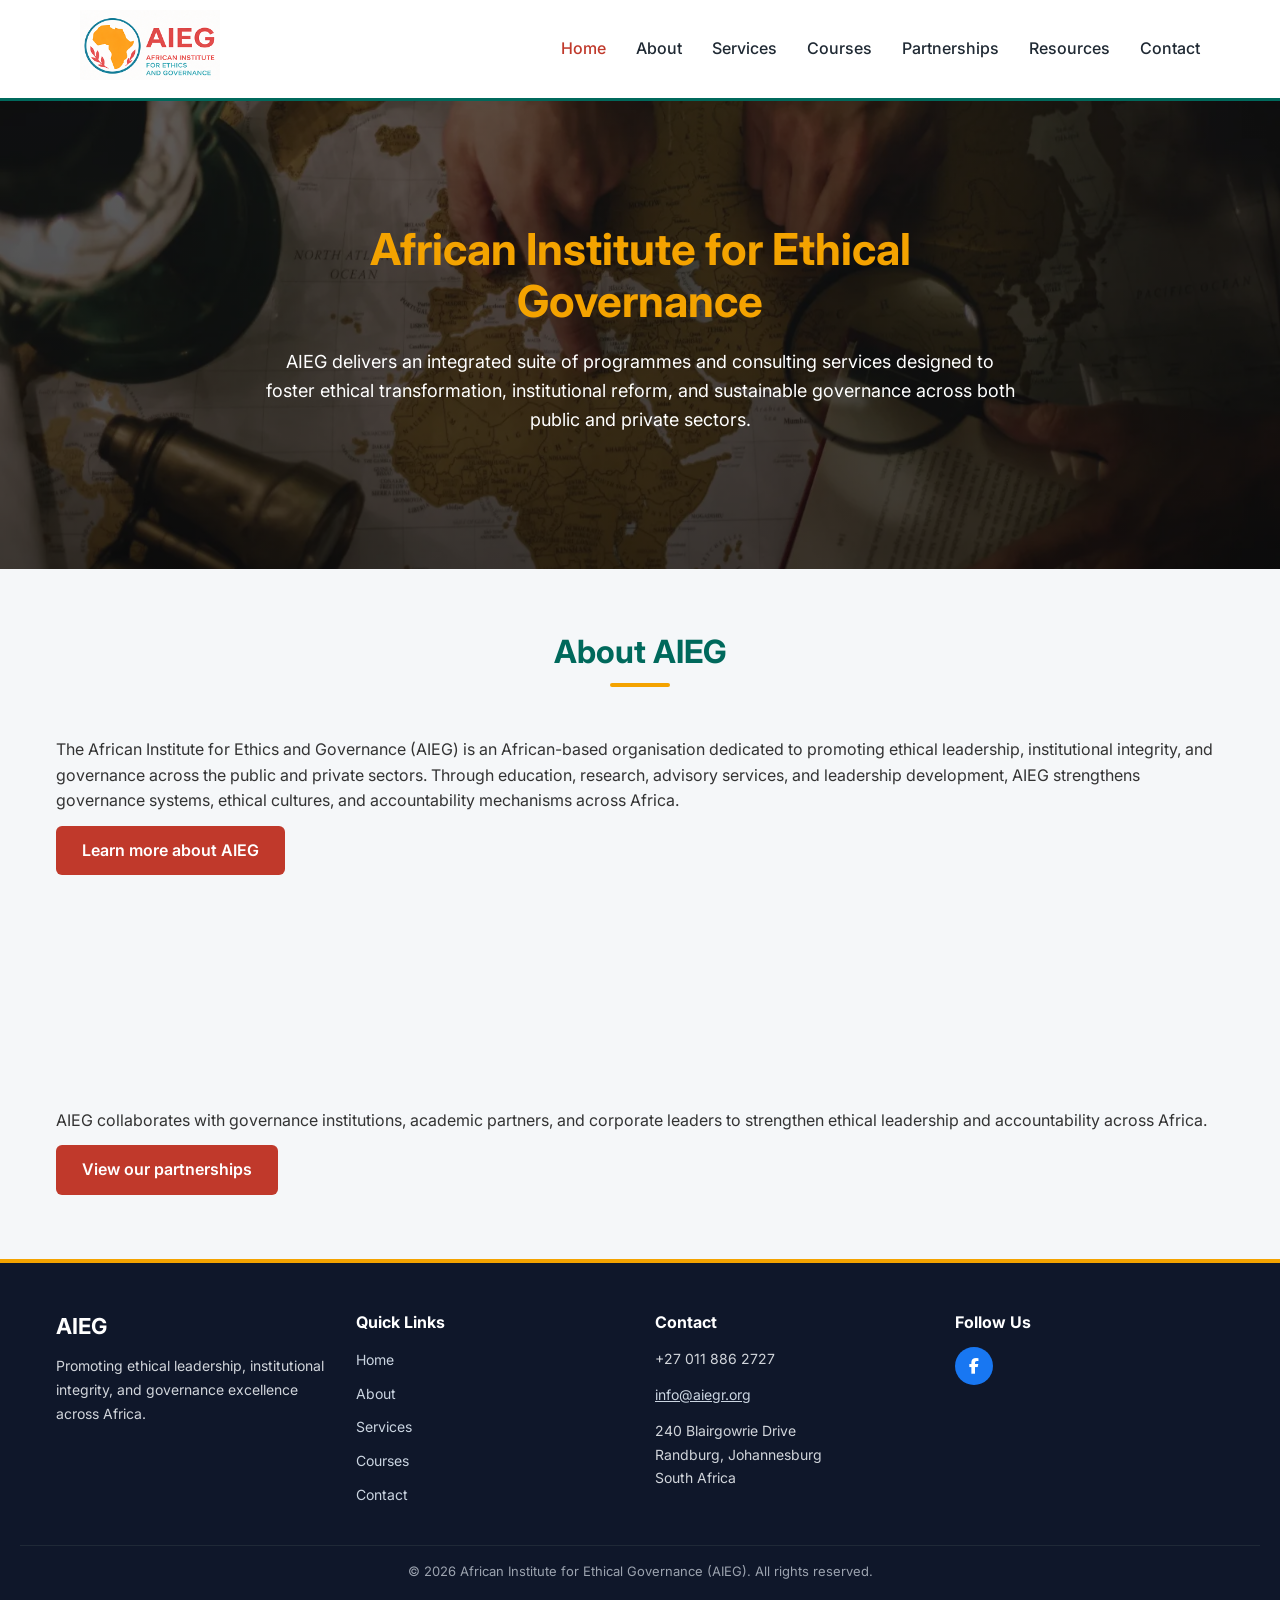
==== commit f33915b5: "Clean with fixes" ====
--- a/index.html
+++ b/index.html
@@ -1,292 +1,171 @@
 <!DOCTYPE html>
 <html lang="en">
+<head>
+  <meta charset="UTF-8">
+  <meta name="viewport" content="width=device-width, initial-scale=1.0">
 
-<head>
+  <title>Home | African Institute for Ethical Governance (AIEG)</title>
+  <meta name="description" content="The African Institute for Ethical Governance (AIEG) promotes ethical leadership, governance reform, and institutional integrity across public and private sectors in Africa.">
+  <meta name="keywords"    content="ethical leadership, governance training, anti-corruption training, Africa governance institute, ESG leadership, public sector ethics">
+  <meta name="author"      content="African Institute for Ethical Governance">
+  <link rel="canonical"    href="https://www.aiegr.org/">
 
-<meta charset="UTF-8">
-<meta name="viewport" content="width=device-width, initial-scale=1.0">
+  <!-- LCP image preload (explicit fetch priority) -->
+  <link rel="preload" as="image" href="images/governance-bg.webp" fetchpriority="high">
+  <link rel="preload" as="image" href="images/aieg-logo.png">
 
-<title>African Institute for Ethical Governance (AIEG) | Ethical Leadership & Governance Training</title>
+  <!-- Fonts: preconnect first, then non-render-blocking load -->
+  <link rel="preconnect" href="https://fonts.googleapis.com">
+  <link rel="preconnect" href="https://fonts.gstatic.com" crossorigin>
+  <link rel="preload"    href="https://fonts.googleapis.com/css2?family=Inter:wght@400;500;600;700&family=Merriweather:wght@600;700&display=swap" as="style" onload="this.onload=null;this.rel='stylesheet'">
+  <noscript><link rel="stylesheet" href="https://fonts.googleapis.com/css2?family=Inter:wght@400;500;600;700&family=Merriweather:wght@600;700&display=swap"></noscript>
 
-<meta name="description" content="The African Institute for Ethical Governance (AIEG) promotes ethical leadership, governance reform, and institutional integrity across public and private sectors in Africa.">
+  <!-- Critical inline CSS: only header + hero paint -->
+  <style>
+    body { margin:0; font-family:'Inter',sans-serif; background:#F5F7F9; }
+    header { background:#fff; border-bottom:3px solid #00695C; position:sticky; top:0; z-index:1000; padding:10px 0; }
+    .navbar { display:flex; justify-content:space-between; align-items:center; width:90%; max-width:1200px; margin:auto; }
+    .logo img { height:70px; width:auto; }
+    .hamburger { display:none; flex-direction:column; cursor:pointer; gap:5px; background:none; border:none; padding:4px; }
+    .hamburger span { width:25px; height:3px; background:#1F2933; display:block; border-radius:2px; }
+    .nav-links { display:flex; gap:30px; list-style:none; }
+    .nav-links a { color:#1F2933; text-decoration:none; font-weight:500; }
+    .hero { min-height:52vh; display:flex; align-items:center; justify-content:center; text-align:center; color:#fff; padding:80px 20px;
+      background: linear-gradient(rgba(0,0,0,0.62),rgba(0,0,0,0.72)), url("images/governance-bg.webp") center/cover no-repeat; }
+    .hero-content { max-width:750px; }
+    .hero h1 { color:#F4A300; margin-bottom:20px; font-size:44px; line-height:1.2; }
+    .hero p  { font-size:18px; opacity:.95; }
+    @media(max-width:900px){ .hamburger{display:flex;} .nav-links{display:none;} .nav-links.active{display:flex;position:absolute;top:93px;left:0;width:100%;background:#fff;flex-direction:column;align-items:center;gap:18px;padding:25px 0;box-shadow:0 8px 20px rgba(0,0,0,.08);} }
+    @media(max-width:768px){ .hero{min-height:clamp(380px,60vh,600px);} .hero h1{font-size:32px;} .hero p{font-size:16px;} }
+    @media(max-width:480px){ .hero h1{font-size:26px;} }
+  </style>
 
-<meta name="keywords" content="Ethical leadership, governance training, anti-corruption training, Africa governance institute, ESG leadership, public sector ethics">
+  <!-- Main stylesheet: non-render-blocking -->
+  <link rel="preload" href="css/style.css" as="style" onload="this.onload=null;this.rel='stylesheet'">
+  <noscript><link rel="stylesheet" href="css/style.css"></noscript>
 
-<meta name="author" content="African Institute for Ethical Governance">
-
-<link rel="canonical" href="https://www.aiegr.org/">
-
-<link rel="preload" as="image" href="images/governance-bg.webp">
-<link rel="preload" as="image" href="images/aieg-logo.png">
-
-<link rel="preconnect" href="https://fonts.googleapis.com">
-<link rel="preconnect" href="https://fonts.gstatic.com" crossorigin>
-
-<link href="https://fonts.googleapis.com/css2?family=Inter:wght@300;400;500;600;700&family=Merriweather:wght@600;700&display=swap" rel="stylesheet">
-
-<style>
-
-/* CRITICAL CSS - HEADER */
-
-body{
-margin:0;
-font-family:'Inter', sans-serif;
-background:#F5F7F9;
-}
-
-header{
-background:white;
-border-bottom:3px solid #00897B;
-position:sticky;
-top:0;
-z-index:1000;
-}
-
-.navbar{
-display:flex;
-justify-content:space-between;
-align-items:center;
-width:90%;
-max-width:1200px;
-margin:auto;
-padding:10px 0;
-}
-
-.logo img{
-height:70px;
-}
-
-/* HERO */
-
-.hero {
-  min-height: 20vh;
-  height: auto;
-  display: flex;
-  align-items: center;
-  justify-content: center;
-  text-align: center;
-  color: white;
-  padding: 30px 20px;
-
-  background:
-  linear-gradient(rgba(0,0,0,0.6), rgba(0,0,0,0.7)),
-  url("images/governance-bg.webp");
-
-  background-size: cover;
-  background-position: center;
-}
-
-.hero {
-  margin-bottom: 20px;
-}
-
-section {
-  margin: 60px 0;
-}
-
-/* Tablet */
-@media (max-width: 768px) {
-  .hero {
-  min-height: clamp(400px, 60vh, 650px);
-}
-
-  .hero h1 {
-    font-size: 32px;
-  }
-
-  .hero p {
-    font-size: 16px;
-  }
-}
-
-/* Mobile */
-@media (max-width: 480px) {
-  .hero {
-  min-height: clamp(400px, 60vh, 650px);
-}
-
-  .hero h1 {
-    font-size: 26px;
-  }
-
-  .hero p {
-    font-size: 15px;
-  }
-}
-</style>
-
-<link rel="preload" href="css/style.css" as="style"
-onload="this.onload=null;this.rel='stylesheet'">
-
-<noscript>
-<link rel="stylesheet" href="css/style.css">
-</noscript>
-
-
-<link rel="stylesheet" href="https://cdnjs.cloudflare.com/ajax/libs/font-awesome/6.5.0/css/all.min.css">
-
+  <!-- Font Awesome: non-render-blocking -->
+  <link rel="preload" href="https://cdnjs.cloudflare.com/ajax/libs/font-awesome/6.5.0/css/all.min.css" as="style" onload="this.onload=null;this.rel='stylesheet'">
+  <noscript><link rel="stylesheet" href="https://cdnjs.cloudflare.com/ajax/libs/font-awesome/6.5.0/css/all.min.css"></noscript>
 </head>
 
+<body>
+  <!-- Skip to main content (accessibility) -->
+  <a class="skip-link" href="#main">Skip to main content</a>
 
+  <!-- HEADER -->
+  <header>
+    <div class="container navbar">
+      <div class="logo">
+        <a href="index.html" aria-label="AIEG – go to homepage">
+          <img src="images/aieg-logo.png" alt="African Institute for Ethical Governance logo" width="140" height="70">
+        </a>
+      </div>
 
+      <button class="hamburger" id="hamburger" aria-label="Toggle navigation menu" aria-expanded="false" aria-controls="navLinks">
+        <span></span><span></span><span></span>
+      </button>
 
-<body>
+      <nav aria-label="Primary navigation">
+        <ul class="nav-links" id="navLinks" role="list">
+          <li><a href="index.html"        aria-current="page">Home</a></li>
+          <li><a href="about.html">About</a></li>
+          <li><a href="services.html">Services</a></li>
+          <li><a href="courses.html">Courses</a></li>
+          <li><a href="partnerships.html">Partnerships</a></li>
+          <li><a href="resources.html">Resources</a></li>
+          <li><a href="contact.html">Contact</a></li>
+        </ul>
+      </nav>
+    </div>
+  </header>
 
-<!-- HEADER / NAVIGATION -->
+  <!-- MAIN -->
+  <main id="main">
 
-<header>
+    <!-- HERO -->
+    <section class="hero" aria-label="Hero banner">
+      <div class="hero-content">
+        <h1 class="reveal-text">African Institute for Ethical Governance</h1>
+        <p class="reveal-text delay">
+          AIEG delivers an integrated suite of programmes and consulting services designed to foster
+          ethical transformation, institutional reform, and sustainable governance across both public
+          and private sectors.
+        </p>
+      </div>
+    </section>
 
-<div class="container navbar">
+    <!-- ABOUT INTRO -->
+    <section aria-labelledby="about-heading">
+      <div class="container">
+        <h2 id="about-heading" class="section-title">About AIEG</h2>
+        <p>
+          The African Institute for Ethics and Governance (AIEG) is an African-based organisation dedicated
+          to promoting ethical leadership, institutional integrity, and governance across the public and private
+          sectors. Through education, research, advisory services, and leadership development, AIEG strengthens
+          governance systems, ethical cultures, and accountability mechanisms across Africa.
+        </p>
+        <a href="about.html" class="btn-primary">Learn more about AIEG</a>
+      </div>
+    </section>
 
-<div class="logo">
-<a href="index.html">
-<img src="images/aieg-logo.png" alt="AIEG Logo">
-</a>
-</div>
+    <!-- PARTNERSHIPS INTRO -->
+    <section aria-labelledby="partnerships-heading">
+      <div class="container">
+        <h2 id="partnerships-heading" class="section-title">Strategic Partnerships</h2>
+        <p>
+          AIEG collaborates with governance institutions, academic partners, and corporate leaders to
+          strengthen ethical leadership and accountability across Africa.
+        </p>
+        <a href="partnerships.html" class="btn-primary">View our partnerships</a>
+      </div>
+    </section>
 
-<!-- HAMBURGER BUTTON -->
+  </main>
 
-<div class="hamburger" id="hamburger">
-<span></span>
-<span></span>
-<span></span>
-</div>
+  <!-- FOOTER -->
+  <footer class="footer" role="contentinfo">
+    <div class="container footer-grid">
+      <div class="footer-col">
+        <h3>AIEG</h3>
+        <p>Promoting ethical leadership, institutional integrity, and governance excellence across Africa.</p>
+      </div>
 
-<nav>
+      <div class="footer-col">
+        <h4>Quick Links</h4>
+        <ul>
+          <li><a href="index.html">Home</a></li>
+          <li><a href="about.html">About</a></li>
+          <li><a href="services.html">Services</a></li>
+          <li><a href="courses.html">Courses</a></li>
+          <li><a href="contact.html">Contact</a></li>
+        </ul>
+      </div>
 
-<ul class="nav-links" id="navLinks">
+      <div class="footer-col">
+        <h4>Contact</h4>
+        <address style="font-style:normal;">
+          <p>+27 011 886 2727</p>
+          <p><a href="mailto:info@aiegr.org" style="color:#cbd5e1;">info@aiegr.org</a></p>
+          <p>240 Blairgowrie Drive<br>Randburg, Johannesburg<br>South Africa</p>
+        </address>
+      </div>
 
-<li><a href="index.html">Home</a></li>
-<li><a href="about.html">About</a></li>
-<li><a href="services.html">Services</a></li>
-<li><a href="courses.html">Courses</a></li>
-<li><a href="partnerships.html">Partnerships</a></li>
-<li><a href="resources.html">Resources</a></li>
-<li><a href="contact.html">Contact</a></li>
+      <div class="footer-col">
+        <h4>Follow Us</h4>
+        <div class="social-icons">
+          <a href="https://web.facebook.com/profile.php?id=61573634230975" target="_blank" rel="noopener noreferrer" aria-label="Visit AIEG on Facebook (opens in new tab)">
+            <i class="fab fa-facebook-f" aria-hidden="true"></i>
+          </a>
+        </div>
+      </div>
+    </div>
 
-</ul>
+    <div class="footer-bottom">
+      <p>© 2026 African Institute for Ethical Governance (AIEG). All rights reserved.</p>
+    </div>
+  </footer>
 
-</nav>
-
-</div>
-
-</header>
-
-
-<section class="hero">
-  
-  <div class="hero-content">
-
-<h1>African Institute for Ethical Governance</h1>
-
-<p>
-AIEG delivers an integrated suite of programmes and consulting services designed to foster ethical transformation,
-institutional reform, and sustainable governance across both public and private sectors.
-</p>
-
-</div>
-
-</section>
-
-<section>
-
-<div class="container">
-
-
-
-<p>
-
-The African Institute for Ethics and Governance (AIEG) is an African-based organisation dedicated to promoting ethical leadership,
-institutional integrity, and governance across the public and private sectors.
-
-Through education, research, advisory services, and leadership development, AIEG strengthens governance systems,
-ethical cultures, and accountability mechanisms across Africa.
-
-</p>
-
-<a href="about.html" class="btn-primary">Learn More</a>
-
-</div>
-
-</section>
-
-
-<section>
-
-<div class="container">
-
-<h2 class="section-title">Strategic Partnerships</h2>
-
-<p>
-
-AIEG collaborates with governance institutions, academic partners,
-and corporate leaders to strengthen ethical leadership and accountability
-across Africa.
-
-</p>
-
-<a href="partnerships.html" class="btn-primary">View Partnerships</a>
-
-</div>
-
-</section>
-
-<footer class="footer">
-
-<div class="container footer-grid">
-
-  <!-- About -->
-  <div class="footer-col">
-    <h3>AIEG</h3>
-    <p>
-      Promoting ethical leadership, institutional integrity, and governance
-      excellence across Africa.
-    </p>
-  </div>
-
-  <!-- Quick Links -->
-  <div class="footer-col">
-    <h4>Quick Links</h4>
-    <ul>
-      <li><a href="index.html">Home</a></li>
-      <li><a href="about.html">About</a></li>
-      <li><a href="services.html">Services</a></li>
-      <li><a href="courses.html">Courses</a></li>
-      <li><a href="contact.html">Contact</a></li>
-    </ul>
-  </div>
-
- <!-- Contact -->
-  <div class="footer-col">
-    <h4>Contact</h4>
-    <p>+27 011 886 2727</p>
-    <p>info@aiegr.org</p>
-    <p>240 Blairgowrie Drive<br>
-Randburg, Johannesburg<br>
-South Africa</p>
-  </div>
-
-  <!-- Social -->
-  <div class="footer-col">
-    <h4>Follow Us</h4>
-    <div class="social-icons">
-      <a href="https://web.facebook.com/profile.php?id=61573634230975" target="_blank">
-        <i class="fab fa-facebook-f"></i>
-      </a>
-    </div>
-  </div>
-
-</div>
-
-<div class="footer-bottom">
-  <p>© 2026 African Institute for Ethical Governance (AIEG). All rights reserved.</p>
-</div>
-
-</footer>
-
-<script src="js/script.js" defer></script>
-
-
-
+  <script src="js/script.js" defer></script>
 </body>
-</html>+</html>
--- a/css/style.css
+++ b/css/style.css
@@ -1,32 +1,26 @@
 /* =================================================
-AIEG WEBSITE STYLESHEET
-African Institute for Ethics and Governance
-================================================= */
-
-/* GOOGLE FONTS */
-
-@import url('https://fonts.googleapis.com/css2?family=Inter:wght@300;400;500;600;700&family=Merriweather:wght@600;700&display=swap');
-
-
-/* =================================================
-COLOR PALETTE
-================================================= */
-
-:root{
-
---africa-gold:#F4A300;
---africa-red:#D64541;
---africa-green:#00897B;
---africa-earth:#6D4C41;
-
---dark:#1F2933;
---text:#444;
---light:#F5F7F9;
---white:#ffffff;
-
-}
-
- {
+   AIEG WEBSITE STYLESHEET
+   African Institute for Ethical Governance
+   ================================================= */
+
+/* =================================================
+   COLOR PALETTE & DESIGN TOKENS
+   ================================================= */
+
+:root {
+  /* Brand colours */
+  --africa-gold:   #F4A300;
+  --africa-red:    #C0392B;   /* darkened from #D64541 for WCAG AA contrast */
+  --africa-green:  #00695C;   /* darkened from #00897B for WCAG AA contrast */
+  --africa-earth:  #6D4C41;
+
+  /* Neutrals */
+  --dark:   #1F2933;
+  --text:   #333333;          /* darkened from #444 for AA on white */
+  --light:  #F5F7F9;
+  --white:  #ffffff;
+
+  /* Spacing */
   --space-xs: 4px;
   --space-sm: 8px;
   --space-md: 16px;
@@ -34,65 +28,55 @@
   --space-xl: 64px;
 }
 
-/* =================================================
-GLOBAL RESET
-================================================= */
-
-*{
-margin:0;
-padding:0;
-box-sizing:border-box;
-}
-
-html{
-scroll-behavior:smooth;
+
+/* =================================================
+   GLOBAL RESET
+   ================================================= */
+
+*, *::before, *::after {
+  margin: 0;
+  padding: 0;
+  box-sizing: border-box;
+}
+
+html {
+  scroll-behavior: smooth;
 }
 
 body {
+  font-family: 'Inter', sans-serif;
+  background: var(--light);
+  color: var(--text);
   line-height: 1.6;
 }
 
 
 /* =================================================
-TYPOGRAPHY
-================================================= */
-
-h1,h2,h3,h4 {
+   TYPOGRAPHY
+   ================================================= */
+
+h1, h2, h3, h4 {
   margin-bottom: 16px;
-}
-
-h1{font-size:44px;}
-h2{font-size:32px;}
-h3{font-size:22px;}
-
-p {
-  margin-bottom: 12px;
-}
-
-@media(max-width:600px){
-
-h1{
-font-size:30px;
-}
-
-h2{
-font-size:26px;
-}
-
-h3{
-font-size:20px;
-}
-
-p{
-font-size:15px;
-}
-
-}
-
-
-/* =================================================
-LAYOUT CONTAINER
-================================================= */
+  line-height: 1.2;
+}
+
+h1 { font-size: 44px; }
+h2 { font-size: 32px; }
+h3 { font-size: 22px; }
+
+p { margin-bottom: 12px; }
+
+@media (max-width: 600px) {
+  h1 { font-size: 30px; }
+  h2 { font-size: 26px; }
+  h3 { font-size: 20px; }
+  p  { font-size: 15px; }
+}
+
+
+/* =================================================
+   LAYOUT CONTAINER
+   ================================================= */
 
 .container {
   max-width: 1200px;
@@ -104,819 +88,848 @@
   padding: var(--space-xl) var(--space-lg);
 }
 
-@media(max-width:600px){
-
-.container{
-width:92%;
-}
-
-section{
-padding:60px 0;
-}
-
-}
-
-/* =================================================
-HEADER
-================================================= */
-
-header{
-background:white;
-border-bottom:3px solid var(--africa-green);
-box-shadow:0 2px 10px rgba(0,0,0,0.05);
-position:sticky;
-top:0;
-z-index:1000;
-padding:10px 0;
-}
-
-.navbar{
-display:flex;
-justify-content:space-between;
-align-items:center;
-}
-
-.logo img{
-height:90px;
-}
-
-
-/* NAVIGATION */
-
-.nav-links{
-display:flex;
-gap:30px;
-list-style:none;
-}
-
-.nav-links a{
-color:var(--dark);
-text-decoration:none;
-font-weight:500;
-transition:color .3s;
-}
-
-.nav-links a:hover{
-color:var(--africa-red);
-}
-
-@media(max-width:900px){
-
-.nav-links{
-position:absolute;
-top:75px;
-left:0;
-width:100%;
-background:white;
-flex-direction:column;
-align-items:center;
-gap:18px;
-padding:25px 0;
-display:none;
-box-shadow:0 8px 20px rgba(0,0,0,0.08);
-}
-
-.nav-links li{
-width:100%;
-text-align:center;
-}
-
-.nav-links a{
-display:block;
-padding:10px 0;
-font-size:18px;
-}
-
-.nav-links.active{
-display:flex;
-}
-
-.hamburger{
-display:flex;
-}
-
-}
-
-
-/* =================================================
-HAMBURGER MENU
-================================================= */
-
-.hamburger{
-display:none;
-flex-direction:column;
-cursor:pointer;
-gap:5px;
-}
-
-.hamburger span{
-width:25px;
-height:3px;
-background:var(--dark);
-display:block;
-transition:.3s;
-}
-
-.hamburger.active span:nth-child(1){
-transform:rotate(45deg) translate(5px,5px);
-}
-
-.hamburger.active span:nth-child(2){
-opacity:0;
-}
-
-.hamburger.active span:nth-child(3){
-transform:rotate(-45deg) translate(5px,-5px);
-}
-
-
-/* =================================================
-HERO SECTION
-================================================= */
+@media (max-width: 600px) {
+  .container { width: 92%; }
+  section    { padding: 60px 0; }
+}
+
+
+/* =================================================
+   SKIP LINK (accessibility landmark)
+   ================================================= */
+
+.skip-link {
+  position: absolute;
+  top: -100%;
+  left: 0;
+  background: var(--africa-green);
+  color: #fff;
+  padding: 10px 18px;
+  font-weight: 600;
+  z-index: 9999;
+  border-radius: 0 0 6px 0;
+  text-decoration: none;
+  transition: top 0.2s;
+}
+
+.skip-link:focus {
+  top: 0;
+}
+
+
+/* =================================================
+   HEADER / NAVIGATION
+   ================================================= */
+
+header {
+  background: var(--white);
+  border-bottom: 3px solid var(--africa-green);
+  box-shadow: 0 2px 10px rgba(0, 0, 0, 0.05);
+  position: sticky;
+  top: 0;
+  z-index: 1000;
+  padding: 10px 0;
+}
+
+.navbar {
+  display: flex;
+  justify-content: space-between;
+  align-items: center;
+}
+
+.logo img {
+  height: 70px;
+  width: auto;
+}
+
+/* NAV LINKS */
+
+.nav-links {
+  display: flex;
+  gap: 30px;
+  list-style: none;
+}
+
+.nav-links a {
+  color: var(--dark);
+  text-decoration: none;
+  font-weight: 500;
+  transition: color 0.3s;
+}
+
+.nav-links a:hover,
+.nav-links a[aria-current="page"] {
+  color: var(--africa-red);
+}
+
+/* HAMBURGER */
+
+.hamburger {
+  display: none;
+  flex-direction: column;
+  cursor: pointer;
+  gap: 5px;
+  background: none;
+  border: none;
+  padding: 4px;
+}
+
+.hamburger span {
+  width: 25px;
+  height: 3px;
+  background: var(--dark);
+  display: block;
+  transition: 0.3s;
+  border-radius: 2px;
+}
+
+.hamburger.active span:nth-child(1) { transform: rotate(45deg) translate(5px, 5px); }
+.hamburger.active span:nth-child(2) { opacity: 0; }
+.hamburger.active span:nth-child(3) { transform: rotate(-45deg) translate(5px, -5px); }
+
+@media (max-width: 900px) {
+  .hamburger { display: flex; }
+
+  .nav-links {
+    position: absolute;
+    top: 93px;
+    left: 0;
+    width: 100%;
+    background: var(--white);
+    flex-direction: column;
+    align-items: center;
+    gap: 18px;
+    padding: 25px 0;
+    display: none;
+    box-shadow: 0 8px 20px rgba(0, 0, 0, 0.08);
+  }
+
+  .nav-links li { width: 100%; text-align: center; }
+
+  .nav-links a {
+    display: block;
+    padding: 10px 0;
+    font-size: 18px;
+  }
+
+  .nav-links.active { display: flex; }
+}
+
+
+/* =================================================
+   HERO SECTION
+   ================================================= */
 
 .hero {
+  min-height: 52vh;
+  display: flex;
+  align-items: center;
+  justify-content: center;
+  text-align: center;
+  color: var(--white);
+  padding: 80px 20px;
+  background:
+    linear-gradient(rgba(0, 0, 0, 0.62), rgba(0, 0, 0, 0.72)),
+    url("../images/governance-bg.webp") center / cover no-repeat;
+  margin-bottom: 0;
+}
+
+.hero-content { max-width: 750px; }
+
+.hero h1 {
+  color: var(--africa-gold);
+  margin-bottom: 20px;
+}
+
+.hero p {
+  font-size: 18px;
+  opacity: 0.95;
+}
+
+/* Reveal animation */
+.reveal-text {
+  opacity: 0;
+  transform: translateY(30px);
+  animation: revealText 1s ease forwards;
+}
+.reveal-text.delay { animation-delay: 0.5s; }
+
+@keyframes revealText {
+  to { opacity: 1; transform: translateY(0); }
+}
+
+@media (max-width: 768px) {
+  .hero { min-height: clamp(380px, 60vh, 600px); }
+  .hero h1 { font-size: 32px; }
+  .hero p  { font-size: 16px; }
+}
+
+@media (max-width: 480px) {
+  .hero h1 { font-size: 26px; }
+  .hero p  { font-size: 15px; }
+}
+
+
+/* =================================================
+   SECTION TITLE
+   ================================================= */
+
+.section-title {
+  text-align: center;
+  margin-bottom: 50px;
+  color: var(--africa-green);
   position: relative;
+}
+
+.section-title::after {
+  content: "";
+  display: block;
+  width: 60px;
+  height: 4px;
+  background: var(--africa-gold);
+  margin: 12px auto 0;
+  border-radius: 2px;
+}
+
+
+/* =================================================
+   BUTTONS
+   ================================================= */
+
+.btn-primary {
+  display: inline-block;
+  background: var(--africa-red);
+  color: var(--white);
+  padding: 12px 26px;
+  border-radius: 6px;
+  text-decoration: none;
+  font-weight: 600;
+  transition: background 0.3s;
+}
+
+.btn-primary:hover,
+.btn-primary:focus-visible {
+  background: var(--africa-green);
+  outline: 3px solid var(--africa-gold);
+  outline-offset: 2px;
+}
+
+.btn {
+  display: inline-block;
+  padding: 10px 15px;
+  background: var(--africa-gold);
+  color: var(--dark);
+  text-decoration: none;
+  border-radius: 5px;
+  font-weight: 600;
+  margin-top: auto;
+  transition: background 0.3s;
+}
+
+.btn:hover,
+.btn:focus-visible {
+  background: #d4900a;
+  outline: 3px solid var(--africa-green);
+  outline-offset: 2px;
+}
+
+
+/* =================================================
+   CARDS (generic)
+   ================================================= */
+
+.card-grid {
+  display: grid;
+  grid-template-columns: repeat(3, 1fr);
+  gap: 30px;
+}
+
+.card {
+  background: var(--white);
+  padding: 30px;
+  border-radius: 10px;
+  box-shadow: 0 8px 20px rgba(0, 0, 0, 0.08);
+  transition: transform 0.3s;
+}
+
+.card:hover { transform: translateY(-6px); border-top: 4px solid var(--africa-red); }
+
+.card img { width: 100%; border-radius: 8px; margin-bottom: 20px; }
+
+@media (max-width: 1200px) {
+  .card-grid,
+  .services-grid,
+  .courses-grid,
+  .partnership-grid,
+  .contact-info-grid { grid-template-columns: repeat(2, 1fr); }
+
+  .team-grid { grid-template-columns: repeat(2, 1fr); }
+}
+
+@media (max-width: 900px) {
+  .card-grid,
+  .team-grid,
+  .services-grid,
+  .courses-grid,
+  .partnership-grid,
+  .contact-info-grid,
+  .custom-grid,
+  .form-row { grid-template-columns: 1fr; }
+}
+
+
+/* =================================================
+   TEAM / LEADERSHIP
+   ================================================= */
+
+.team-grid {
+  display: grid;
+  grid-template-columns: repeat(3, 1fr);
+  gap: 40px;
+}
+
+.team-card {
+  background: var(--white);
+  padding: 25px;
+  border-radius: 10px;
+  text-align: center;
+  box-shadow: 0 8px 20px rgba(0, 0, 0, 0.08);
+  transition: transform 0.3s;
+}
+
+.team-card:hover { transform: translateY(-6px); }
+
+.team-card img {
+  width: 140px;
+  height: 140px;
+  border-radius: 50%;
+  object-fit: cover;
+  margin-bottom: 15px;
+}
+
+.team-card .title {
+  font-weight: 600;
+  margin-bottom: 10px;
+  color: #555;
+}
+
+.linkedin {
+  display: inline-flex;
+  align-items: center;
+  gap: 6px;
+  margin-top: 10px;
+  font-size: 20px;
+  color: #0a66c2;
+  text-decoration: none;
+}
+
+.linkedin:hover { color: #004182; }
+
+@media (max-width: 600px) {
+  .team-card { padding: 20px; }
+  .team-card img { width: 120px; height: 120px; }
+}
+
+/* Bio truncation */
+.bio {
+  display: -webkit-box;
+  -webkit-line-clamp: 3;
+  -webkit-box-orient: vertical;
   overflow: hidden;
-}
-
-.hero-bg {
-  position: absolute;
+  font-size: 14px;
+}
+
+.bio.expanded { -webkit-line-clamp: unset; }
+
+.read-more {
+  background: var(--africa-red);
+  color: var(--white);
+  border: none;
+  padding: 8px 14px;
+  border-radius: 6px;
+  font-size: 13px;
+  cursor: pointer;
+  margin-top: 10px;
+  font-family: inherit;
+  transition: background 0.3s;
+}
+
+.read-more:hover { background: var(--africa-green); }
+
+
+/* =================================================
+   SERVICES GRID
+   ================================================= */
+
+.services-grid {
+  display: grid;
+  grid-template-columns: repeat(3, 1fr);
+  gap: 40px;
+  margin-top: 40px;
+}
+
+.service-card {
+  background: var(--white);
+  padding: 20px;
+  border-radius: 10px;
+  box-shadow: 0 8px 18px rgba(0, 0, 0, 0.08);
+  transition: transform 0.3s;
+}
+
+.service-card:hover { transform: translateY(-5px); }
+
+.service-category-img {
   width: 100%;
-  height: 100%;
+  height: 180px;
   object-fit: cover;
-  top: 0;
-  left: 0;
-  z-index: -1;
-}
-
-.hero-content{
-max-width:750px;
-padding:20px;
-}
-
-.hero h1{
-color:var(--africa-gold);
-margin-bottom:20px;
-}
-
-.hero p{
-font-size:18px;
-opacity:.9;
-}
-
-@media(max-width:600px){
-
-.hero{
-height:auto;
-padding:120px 20px 80px 20px;
-}
-
-.hero-content{
-max-width:100%;
-}
-
-.hero p{
-font-size:16px;
-}
-
-}
-
-
-/* TEXT REVEAL ANIMATION */
-
-.reveal-text{
-opacity:0;
-transform:translateY(40px);
-animation:revealText 1.2s ease forwards;
-}
-
-.reveal-text.delay{
-animation-delay:0.6s;
-}
-
-@keyframes revealText{
-to{
-opacity:1;
-transform:translateY(0);
-}
-}
-
-
-/* SCROLL INDICATOR */
-
-.scroll-indicator{
-position:absolute;
-bottom:30px;
-left:50%;
-transform:translateX(-50%);
-}
-
-.scroll-indicator span{
-display:block;
-width:24px;
-height:40px;
-border:2px solid white;
-border-radius:20px;
-position:relative;
-}
-
-.scroll-indicator span::after{
-content:"";
-position:absolute;
-top:8px;
-left:50%;
-width:4px;
-height:8px;
-background:white;
-transform:translateX(-50%);
-border-radius:2px;
-animation:scrollMove 2s infinite;
-}
-
-@keyframes scrollMove{
-0%{opacity:0;top:6px;}
-50%{opacity:1;}
-100%{opacity:0;top:20px;}
-}
-
-
-/* =================================================
-SECTION TITLE
-================================================= */
-
-.section-title{
-text-align:center;
-margin-bottom:60px;
-color:var(--africa-green);
-position:relative;
-}
-
-.section-title::after{
-content:"";
-width:60px;
-height:4px;
-background:var(--africa-gold);
-display:block;
-margin:12px auto;
-}
-
-
-/* =================================================
-CARDS
-================================================= */
-
-.card-grid{
-display:grid;
-grid-template-columns:repeat(3,1fr);
-gap:30px;
-}
-
-
-.card{
-background:white;
-padding:30px;
-border-radius:10px;
-box-shadow:0 8px 20px rgba(0,0,0,0.08);
-transition:.3s;
-}
-
-.card:hover{
-transform:translateY(-6px);
-border-top:4px solid var(--africa-red);
-}
-
-.card img{
-width:100%;
-border-radius:8px;
-margin-bottom:20px;
-}
-
-@media(max-width:1200px){
-
-.card-grid,
-.services-grid,
-.courses-grid,
-.partnership-grid,
-.contact-info-grid{
-grid-template-columns:repeat(2,1fr);
-}
-
-.team-grid{
-grid-template-columns:repeat(2,1fr);
-}
-
-}
-
-/* =================================================
-BUTTONS
-================================================= */
-
-.btn-primary{
-background:var(--africa-red);
-color:white;
-padding:12px 24px;
-border-radius:6px;
-text-decoration:none;
-font-weight:600;
-transition:.3s;
-}
-
-.btn-primary:hover{
-background:var(--africa-green);
-}
-
-
-/* =================================================
-TEAM / LEADERSHIP
-================================================= */
-
-.team-grid{
-display:grid;
-grid-template-columns:repeat(3,1fr);
-gap:40px;
-}
-
-.team-card{
-background:white;
-padding:25px;
-border-radius:10px;
-text-align:center;
-box-shadow:0 8px 20px rgba(0,0,0,0.08);
-transition:.3s;
-}
-
-.team-card:hover{
-transform:translateY(-6px);
-}
-
-.team-card img{
-width:140px;
-height:140px;
-border-radius:50%;
-object-fit:cover;
-margin-bottom:15px;
-}
-
-.team-card .title{
-font-weight:600;
-margin-bottom:10px;
-color:#555;
-}
-
-.linkedin{
-display:inline-block;
-margin-top:10px;
-font-size:20px;
-color:#0a66c2;
-}
-
-.linkedin:hover{
-color:#004182;
-}
-
-@media(max-width:600px){
-
-.team-card{
-padding:20px;
-}
-
-.team-card img{
-width:120px;
-height:120px;
-}
-
-}
-
-/* BIO TRUNCATION */
-
-.bio{
-display:-webkit-box;
--webkit-line-clamp:3;
--webkit-box-orient:vertical;
-overflow:hidden;
-font-size:14px;
-}
-
-.bio.expanded{
--webkit-line-clamp:unset;
-}
-
-.read-more{
-background:var(--africa-red);
-color:white;
-border:none;
-padding:8px 14px;
-border-radius:6px;
-font-size:13px;
-cursor:pointer;
-margin-top:10px;
-}
-
-
-/* =================================================
-SERVICES GRID
-================================================= */
-
-.services-grid{
-display:grid;
-grid-template-columns:repeat(3,1fr);
-gap:40px;
-margin-top:40px;
-}
-
-.service-card{
-background:white;
-padding:20px;
-border-radius:10px;
-box-shadow:0 8px 18px rgba(0,0,0,0.08);
-transition:.3s;
-}
-
-.service-card:hover{
-transform:translateY(-5px);
-}
-
-.service-card img{
-width:100%;
-height:160px;
-object-fit:cover;
-border-radius:6px;
-margin-bottom:15px;
-}
-
-
-/* =================================================
-COURSES
-================================================= */
-
-.courses-grid{
-display:grid;
-grid-template-columns:repeat(3,1fr);
-gap:40px;
-margin-top:40px;
-}
-
-.course-column{
-background:white;
-padding:25px;
-border-radius:10px;
-box-shadow:0 8px 20px rgba(0,0,0,0.08);
-}
-
-.course-category-img{
-width:100%;
-height:180px;
-object-fit:cover;
-border-radius:8px;
-margin-bottom:15px;
-}
-
-.course-column ul{
-padding-left:20px;
-}
-
-@media(max-width:900px){
-
-.course-column{
-padding:20px;
-}
-
-.course-category-img{
-height:160px;
-}
-
-}
+  border-radius: 10px;
+  margin-bottom: 20px;
+}
+
+.service-column h2 {
+  color: var(--africa-green);
+  margin-bottom: 20px;
+  text-align: center;
+}
+
+
+/* =================================================
+   COURSES
+   ================================================= */
+
+.courses-grid {
+  display: grid;
+  grid-template-columns: repeat(3, 1fr);
+  gap: 40px;
+}
+
+.course-column {
+  background: var(--white);
+  border-radius: 10px;
+  overflow: hidden;
+  box-shadow: 0 8px 18px rgba(0, 0, 0, 0.08);
+}
+
+.course-category-img {
+  width: 100%;
+  height: 180px;
+  object-fit: cover;
+  display: block;
+}
+
+/* ACCORDION */
+
+.accordion { border-top: 1px solid #eee; }
+
+.accordion-header {
+  width: 100%;
+  background: var(--white);
+  border: none;
+  text-align: left;
+  padding: 18px 20px;
+  font-size: 15px;
+  font-weight: 600;
+  cursor: pointer;
+  color: var(--dark);
+  font-family: inherit;
+  transition: background 0.3s;
+  display: flex;
+  flex-direction: column;
+  gap: 4px;
+}
+
+.accordion-header:hover,
+.accordion-header.active { background: var(--light); color: var(--africa-green); }
+
+.accordion-header .hint {
+  font-weight: 400;
+  font-size: 12px;
+  color: #888;
+}
+
+.accordion-content {
+  max-height: 0;
+  overflow: hidden;
+  transition: max-height 0.4s ease;
+  padding: 0 20px;
+}
+
+.accordion-content > * { padding: 4px 0; }
+
+.accordion-content h3 {
+  margin-top: 14px;
+  font-size: 16px;
+  color: var(--africa-green);
+}
+
+/* CUSTOM PROGRAMS */
+
+.custom-programs { background: var(--light); }
+
+.custom-title {
+  text-align: center;
+  color: var(--africa-green);
+  margin-bottom: 40px;
+  font-size: 26px;
+}
+
+.custom-grid {
+  display: grid;
+  grid-template-columns: repeat(2, 1fr);
+  gap: 40px;
+}
+
+.custom-column {
+  background: var(--white);
+  border-radius: 10px;
+  box-shadow: 0 8px 18px rgba(0, 0, 0, 0.08);
+  overflow: hidden;
+}
+
+/* MODAL */
 
 .modal {
   display: none;
   position: fixed;
-  z-index: 2000;
-  left: 0;
-  top: 0;
+  inset: 0;
+  z-index: 9999;
+  background: rgba(0, 0, 0, 0.7);
+  overflow-y: auto;
+}
+
+.modal[aria-hidden="false"] { display: flex; align-items: flex-start; justify-content: center; padding: 40px 20px; }
+
+.modal-box {
+  background: var(--white);
+  padding: 30px;
+  width: 100%;
+  max-width: 800px;
+  max-height: 85vh;
+  overflow-y: auto;
+  border-radius: 10px;
+  position: relative;
+}
+
+.close-modal {
+  position: absolute;
+  right: 16px;
+  top: 12px;
+  font-size: 28px;
+  cursor: pointer;
+  background: none;
+  border: none;
+  color: var(--dark);
+  line-height: 1;
+  font-family: inherit;
+}
+
+.close-modal:hover { color: var(--africa-red); }
+
+
+/* =================================================
+   PARTNERSHIPS
+   ================================================= */
+
+.partnership-details { background: var(--light); }
+
+.partnership-grid {
+  display: grid;
+  grid-template-columns: repeat(3, 1fr);
+  gap: 30px;
+}
+
+.partnership-card {
+  background: var(--white);
+  padding: 30px;
+  border-radius: 10px;
+  box-shadow: 0 8px 18px rgba(0, 0, 0, 0.08);
+}
+
+.partnership-card h3 {
+  color: var(--africa-green);
+  margin-bottom: 14px;
+}
+
+.partnership-card ul { padding-left: 18px; }
+
+.partnership-card li { margin-bottom: 6px; }
+
+
+/* =================================================
+   RESOURCES
+   ================================================= */
+
+.resource-tabs {
+  text-align: center;
+  margin: 20px 0;
+  display: flex;
+  gap: 10px;
+  flex-wrap: wrap;
+  justify-content: center;
+}
+
+.resource-tabs button {
+  padding: 10px 20px;
+  border: 2px solid var(--africa-green);
+  background: var(--white);
+  color: var(--africa-green);
+  cursor: pointer;
+  border-radius: 5px;
+  font-weight: 600;
+  font-family: inherit;
+  transition: background 0.3s, color 0.3s;
+}
+
+.resource-tabs button:hover,
+.resource-tabs button.active {
+  background: var(--africa-green);
+  color: var(--white);
+}
+
+.resource-grid {
+  display: grid;
+  grid-template-columns: repeat(auto-fit, minmax(280px, 1fr));
+  gap: 20px;
+  margin-top: 30px;
+  align-items: stretch;
+}
+
+.resource-item {
+  background: var(--white);
+  padding: 20px;
+  border-radius: 10px;
+  box-shadow: 0 5px 15px rgba(0, 0, 0, 0.08);
+  display: flex;
+  flex-direction: column;
+  height: 100%;
+}
+
+.resource-item img { width: 100%; border-radius: 8px; }
+.resource-item h3  { margin-bottom: 10px; }
+.resource-item p   { margin-bottom: 15px; }
+
+
+/* =================================================
+   CORE VALUES WHEEL
+   ================================================= */
+
+.core-values-wheel {
+  display: flex;
+  justify-content: center;
+  margin: 40px auto;
+  padding: 0 15px;
+}
+
+.wheel-container {
+  position: relative;
+  width: 100%;
+  max-width: 500px;
+}
+
+.wheel-container img {
+  width: 100%;
+  height: auto;
+  display: block;
+}
+
+.hotspot {
+  position: absolute;
+  width: 22%;
+  height: 22%;
+  border-radius: 50%;
+  transform: translate(-50%, -50%);
+  cursor: pointer;
+}
+
+.hotspot:hover { background: rgba(0, 0, 0, 0.1); }
+
+/* Wheel positions */
+.integrity      { top: 18%; left: 50%; }
+.accountability { top: 32%; left: 78%; }
+.innovation     { top: 68%; left: 78%; }
+.ownership      { top: 82%; left: 50%; }
+.professionalism{ top: 68%; left: 22%; }
+.ubuntu         { top: 32%; left: 22%; }
+
+@media (max-width: 480px) {
+  .hotspot { width: 26%; height: 26%; }
+}
+
+.core-values-wheel img { transition: transform 0.3s ease; }
+.core-values-wheel img:hover { transform: scale(1.02); }
+
+@media (max-width: 768px) {
+  .core-values-wheel { margin: 30px auto; }
+  .wheel-container   { max-width: 400px; }
+}
+
+@media (max-width: 480px) {
+  .wheel-container { max-width: 100%; }
+}
+
+
+/* =================================================
+   CONTACT FORM
+   ================================================= */
+
+.contact-form {
+  max-width: 700px;
+  margin: 0 auto;
+  padding: 40px 20px;
+  display: flex;
+  flex-direction: column;
+  gap: 16px;
+}
+
+.form-row {
+  display: grid;
+  grid-template-columns: 1fr 1fr;
+  gap: 16px;
+}
+
+.contact-form input,
+.contact-form textarea {
+  width: 100%;
+  padding: 14px;
+  border: 1px solid #ccc;
+  border-radius: 6px;
+  font-size: 16px;
+  font-family: inherit;
+  transition: border-color 0.3s;
+}
+
+.contact-form input:focus,
+.contact-form textarea:focus {
+  border-color: var(--africa-green);
+  outline: 2px solid var(--africa-green);
+  outline-offset: 1px;
+}
+
+.contact-form textarea { resize: vertical; }
+
+.form-message {
+  margin-top: 4px;
+  color: #166534;
+  opacity: 0;
+  transition: opacity 0.5s;
+}
+
+.form-message.show { opacity: 1; }
+
+@media (max-width: 600px) {
+  .form-row { grid-template-columns: 1fr; }
+  .contact-form input,
+  .contact-form textarea { font-size: 16px; padding: 16px; }
+}
+
+
+/* =================================================
+   CONTACT INFO
+   ================================================= */
+
+.contact-info { background: #f7f9fc; }
+
+.contact-info-grid {
+  display: grid;
+  grid-template-columns: repeat(3, 1fr);
+  gap: 30px;
+}
+
+.contact-card {
+  background: var(--white);
+  padding: 30px;
+  border-radius: 10px;
+  box-shadow: 0 8px 20px rgba(0, 0, 0, 0.08);
+  text-align: center;
+}
+
+.contact-card h3 {
+  color: var(--africa-green);
+  margin-bottom: 10px;
+}
+
+
+/* =================================================
+   MAP
+   ================================================= */
+
+.map-container {
+  width: 100%;
+  height: 400px;
+  border-radius: 10px;
+  overflow: hidden;
+  box-shadow: 0 8px 20px rgba(0, 0, 0, 0.1);
+}
+
+.map-container iframe {
   width: 100%;
   height: 100%;
-  background: rgba(0,0,0,0.7);
-}
-
-.modal-box {
-  background: #fff;
-  margin: 5% auto;
-  padding: 30px;
-  width: 90%;
-  max-width: 800px;
-  max-height: 80vh;
-  overflow-y: auto;
-  border-radius: 10px;
-}
-
-.close-modal {
-  float: right;
-  font-size: 28px;
-  cursor: pointer;
-}
-
-/* ACCORDION */
-
-.accordion-header{
-width:100%;
-background:var(--africa-green);
-color:white;
-padding:14px;
-font-size:16px;
-text-align:left;
-border:none;
-cursor:pointer;
-border-radius:6px;
-margin-bottom:5px;
-}
-
-.accordion-header small.hint {
-  display: block;
-  font-size: 12px;
-  font-weight: 400;
-  color: #FF0000;
-  margin-top: 5px;
-}
-
-.accordion-header:hover{
-background:var(--africa-earth);
-}
-
-.accordion-content {
-  display: none;
-}
-
-@media(max-width:600px){
-
-.accordion-header{
-font-size:15px;
-padding:12px;
-}
-
-.accordion-content{
-font-size:14px;
-}
-
-}
-
-
-/* =================================================
-CUSTOM PROGRAMS
-================================================= */
-
-.custom-programs{
-margin-top:60px;
-}
-
-.custom-title{
-text-align:center;
-font-size:28px;
-margin-bottom:40px;
-}
-
-.custom-grid{
-display:grid;
-grid-template-columns:repeat(2,1fr);
-gap:40px;
-}
-
-.custom-column{
-background:white;
-padding:25px;
-border-radius:10px;
-box-shadow:0 8px 20px rgba(0,0,0,0.08);
-}
-
-
-/* =================================================
-PARTNERSHIPS
-================================================= */
-
-.partnership-details{
-background:#f7f9fc;
-}
-
-.partnership-grid{
-display:grid;
-grid-template-columns:repeat(3,1fr);
-gap:30px;
-}
-
-.partnership-card{
-background:white;
-padding:30px;
-border-radius:10px;
-box-shadow:0 8px 20px rgba(0,0,0,0.08);
-}
-
-.partnership-card ul{
-padding-left:20px;
-}
-
-
-/* =================================================
-CONTACT FORM
-================================================= */
-
-.contact-form{
-max-width:700px;
-margin:auto;
-display:flex;
-flex-direction:column;
-gap:15px;
-}
-
-.form-row{
-display:grid;
-grid-template-columns:1fr 1fr;
-gap:15px;
-}
-
-.contact-form input,
-.contact-form textarea{
-width:100%;
-padding:14px;
-border:1px solid #ddd;
-border-radius:6px;
-font-size:16px;
-}
-
-.contact-form textarea{
-resize:vertical;
-}
-
-@media(max-width:600px){
-
-.contact-form input,
-.contact-form textarea{
-font-size:16px;
-padding:16px;
-}
-
-}
-
-
-/* SUCCESS MESSAGE */
-
-.form-message{
-margin-top:10px;
-color:green;
-opacity:0;
-transition:opacity .5s;
-}
-
-.form-message.show{
-opacity:1;
-}
-
-
-/* =================================================
-CONTACT INFO
-================================================= */
-
-.contact-info{
-background:#f7f9fc;
-}
-
-.contact-info-grid{
-display:grid;
-grid-template-columns:repeat(3,1fr);
-gap:30px;
-}
-
-.contact-card{
-background:white;
-padding:30px;
-border-radius:10px;
-box-shadow:0 8px 20px rgba(0,0,0,0.08);
-text-align:center;
-}
-
-
-/* =================================================
-MAP
-================================================= */
-
-.map-container{
-width:100%;
-height:400px;
-border-radius:10px;
-overflow:hidden;
-box-shadow:0 8px 20px rgba(0,0,0,0.1);
-}
-
-.map-container iframe{
-width:100%;
-height:100%;
-border:0;
-}
-
-@media(max-width:600px){
-
-.map-container{
-height:300px;
-}
-
-}
-
-
-/* =================================================
-FOOTER
-================================================= */
-
-footer{
-background:var(--dark);
-color:white;
-padding:40px 0;
-text-align:center;
-border-top:4px solid var(--africa-gold);
-}
-
-footer p{
-font-size:14px;
-opacity:.8;
-}
-
-.social-links {
-  margin-top: 10px;
-}
-
-.social-links a {
-  color: #00897B;
-  text-decoration: none;
-  font-weight: 500;
-}
-
-.social-links a:hover {
-  text-decoration: underline;
-}
-
-.social-links a {
-  font-size: 20px;
-  color: #1877F2; /* Facebook blue */
-}
-
-.social-links a:hover {
-  opacity: 0.8;
-}
+  border: 0;
+}
+
+@media (max-width: 600px) {
+  .map-container { height: 300px; }
+}
+
+
+/* =================================================
+   FOOTER
+   ================================================= */
 
 .footer {
   background: #0f172a;
   color: #e5e7eb;
   padding: 50px 20px 20px;
+  border-top: 4px solid var(--africa-gold);
 }
 
 .footer-grid {
   display: grid;
-  grid-template-columns: repeat(auto-fit, minmax(220px, 1fr));
+  grid-template-columns: repeat(auto-fit, minmax(200px, 1fr));
   gap: 30px;
 }
 
 .footer-col h3,
 .footer-col h4 {
   margin-bottom: 15px;
-  color: #ffffff;
+  color: var(--white);
 }
 
 .footer-col p {
   font-size: 14px;
-  line-height: 1.6;
-}
-
-.footer-col ul {
-  list-style: none;
-  padding: 0;
-}
-
-.footer-col ul li {
-  margin-bottom: 8px;
-}
+  line-height: 1.7;
+  color: #d1d5db;
+}
+
+.footer-col ul { list-style: none; }
+
+.footer-col ul li { margin-bottom: 8px; }
 
 .footer-col ul li a {
-  color: #cbd5f5;
+  color: #cbd5e1;
   text-decoration: none;
   font-size: 14px;
-}
-
-.footer-col ul li a:hover {
-  color: #ffffff;
-}
+  transition: color 0.3s;
+}
+
+.footer-col ul li a:hover { color: var(--white); }
 
 .social-icons a {
-  display: inline-block;
+  display: inline-flex;
+  align-items: center;
+  justify-content: center;
   margin-right: 10px;
-  font-size: 18px;
-  color: #ffffff;
+  font-size: 16px;
+  color: var(--white);
   background: #1877F2;
-  padding: 10px;
+  width: 38px;
+  height: 38px;
   border-radius: 50%;
-  transition: 0.3s;
-}
-
-.social-icons a:hover {
-  transform: translateY(-3px);
-  opacity: 0.9;
-}
+  transition: transform 0.3s, opacity 0.3s;
+  text-decoration: none;
+}
+
+.social-icons a:hover { transform: translateY(-3px); opacity: 0.85; }
 
 .footer-bottom {
   text-align: center;
@@ -926,351 +939,3 @@
   font-size: 13px;
   color: #9ca3af;
 }
-
-
-/* =================================================
-RESPONSIVE
-================================================= */
-
-@media(max-width:900px){
-
-.nav-links{
-position:absolute;
-top:80px;
-left:0;
-width:100%;
-background:white;
-flex-direction:column;
-align-items:center;
-gap:20px;
-padding:20px 0;
-display:none;
-box-shadow:0 5px 15px rgba(0,0,0,0.1);
-}
-
-.nav-links.active{
-display:flex;
-}
-
-.hamburger{
-display:flex;
-}
-
-.card-grid,
-.team-grid,
-.services-grid,
-.courses-grid,
-.partnership-grid,
-.contact-info-grid{
-grid-template-columns:1fr;
-}
-
-.custom-grid{
-grid-template-columns:1fr;
-}
-
-.form-row{
-grid-template-columns:1fr;
-}
-
-.hero h1{
-font-size:36px;
-}
-
-}
-
-
-/* =================================================
-RESOURCES
-================================================= */
-
-.resource-tabs{
-text-align:center;
-margin:20px 0;
-}
-
-.resource-tabs button{
-margin:5px;
-padding:10px 15px;
-border:none;
-background:#00897B;
-color:white;
-cursor:pointer;
-border-radius:5px;
-}
-
-.resource-grid{
-display:grid;
-grid-template-columns:repeat(auto-fit,minmax(280px,1fr));
-gap:20px;
-margin-top:30px;
-
-/* ADD THIS */
-align-items:stretch;
-}
-
-.resource-item{
-background:white;
-padding:20px;
-border-radius:10px;
-box-shadow:0 5px 15px rgba(0,0,0,0.1);
-
-/* ADD THIS */
-display:flex;
-flex-direction:column;
-height:100%;
-}
-
-.resource-item img{
-width:100%;
-border-radius:8px;
-}
-
-.resource-item h3{
-margin-bottom:10px;
-}
-
-.resource-item p{
-margin-bottom:15px;
-}
-
-.btn{
-margin-top:auto;
-display:inline-block;
-padding:10px 15px;
-background:#F4A300;
-color:white;
-text-decoration:none;
-border-radius:5px;
-}
-
-/* =================================================
-CORE VALUES WHEEL
-================================================= */
-
-.core-values-wheel {
-  display: flex;
-  justify-content: center;
-  align-items: center;
-  margin: 40px auto;
-  padding: 0 15px;
-}
-
-.core-values-wheel img {
-  width: 100%;
-  max-width: 500px;
-  height: auto;
-}
-
-/* Tablet */
-@media (max-width: 768px) {
-  .core-values-wheel {
-    margin: 30px auto;
-  }
-
-  .core-values-wheel img {
-    max-width: 400px;
-  }
-}
-
-/* Mobile */
-@media (max-width: 480px) {
-  .core-values-wheel {
-    margin: 20px auto;
-  }
-
-  .core-values-wheel img {
-    max-width: 100%;
-  }
-}
-
-.core-values-wheel img {
-  transition: transform 0.3s ease;
-}
-
-.core-values-wheel img:hover {
-  transform: scale(1.03);
-}
-
-.core-values-wheel {
-  display: flex;
-  justify-content: center;
-  margin: 40px auto;
-  padding: 0 15px;
-}
-
-.wheel-container {
-  position: relative;
-  max-width: 500px;
-  width: 100%;
-}
-
-.wheel-container img {
-  width: 100%;
-  height: auto;
-  display: block;
-}
-
-/* Hotspots base */
-.hotspot {
-  position: absolute;
-  width: 25%;
-  height: 25%;
-  border-radius: 50%;
-  cursor: pointer;
-}
-
-/* Optional visual hover (remove if you want invisible zones) */
-.hotspot:hover {
-  background: rgba(0,0,0,0.1);
-}
-
-/* Position each segment (tuned for your wheel layout) */
-.integrity {
-  top: 5%;
-  left: 35%;
-}
-
-.accountability {
-  top: 10%;
-  right: 5%;
-}
-
-.innovation {
-  top: 40%;
-  right: 5%;
-}
-
-.ownership {
-  bottom: 5%;
-  right: 25%;
-}
-
-.professionalism {
-  bottom: 5%;
-  left: 25%;
-}
-
-.ubuntu {
-  top: 40%;
-  left: 5%;
-}
-
-/* Mobile adjustments */
-@media (max-width: 480px) {
-  .hotspot {
-    width: 28%;
-    height: 28%;
-  }
-}
-
-html {
-  scroll-behavior: smooth;
-}
-
-.core-values-wheel {
-  display: flex;
-  justify-content: center;
-  margin: 40px auto;
-  padding: 0 15px;
-}
-
-.core-values-wheel {
-  display: flex;
-  justify-content: center;
-  margin: 40px auto;
-  padding: 0 15px;
-}
-
-.wheel-container {
-  position: relative;
-  width: 100%;
-  max-width: 500px;
-}
-
-.wheel-container img {
-  width: 100%;
-  height: auto;
-  display: block;
-}
-
-/* Base hotspot */
-.hotspot {
-  position: absolute;
-  width: 22%;
-  height: 22%;
-  border-radius: 50%;
-  transform: translate(-50%, -50%);
-  cursor: pointer;
-}
-
-/* Optional hover visual */
-.hotspot:hover {
-  background: rgba(0, 0, 0, 0.12);
-}
-
-/* 🎯 PRECISE POSITIONS (percentage-based = responsive) */
-
-/* Top */
-.integrity {
-  top: 18%;
-  left: 50%;
-}
-
-/* Top-right */
-.accountability {
-  top: 32%;
-  left: 78%;
-}
-
-/* Bottom-right */
-.innovation {
-  top: 68%;
-  left: 78%;
-}
-
-/* Bottom */
-.ownership {
-  top: 82%;
-  left: 50%;
-}
-
-/* Bottom-left */
-.professionalism {
-  top: 68%;
-  left: 22%;
-}
-
-/* Top-left */
-.ubuntu {
-  top: 32%;
-  left: 22%;
-}
-
-/* Mobile tweak */
-@media (max-width: 480px) {
-  .hotspot {
-    width: 26%;
-    height: 26%;
-  }
-}
-
-.hotspot::after {
-  content: attr(class);
-  position: absolute;
-  top: -25px;
-  left: 50%;
-  transform: translateX(-50%);
-  background: #00897B;
-  color: white;
-  padding: 4px 8px;
-  font-size: 10px;
-  border-radius: 4px;
-  opacity: 0;
-  transition: 0.2s;
-  white-space: nowrap;
-}
-
-.hotspot:hover::after {
-  opacity: 1;
-}
--- a/css/style.css
+++ b/css/style.css
@@ -1,32 +1,26 @@
 /* =================================================
-AIEG WEBSITE STYLESHEET
-African Institute for Ethics and Governance
-================================================= */
-
-/* GOOGLE FONTS */
-
-@import url('https://fonts.googleapis.com/css2?family=Inter:wght@300;400;500;600;700&family=Merriweather:wght@600;700&display=swap');
-
-
-/* =================================================
-COLOR PALETTE
-================================================= */
-
-:root{
-
---africa-gold:#F4A300;
---africa-red:#D64541;
---africa-green:#00897B;
---africa-earth:#6D4C41;
-
---dark:#1F2933;
---text:#444;
---light:#F5F7F9;
---white:#ffffff;
-
-}
-
- {
+   AIEG WEBSITE STYLESHEET
+   African Institute for Ethical Governance
+   ================================================= */
+
+/* =================================================
+   COLOR PALETTE & DESIGN TOKENS
+   ================================================= */
+
+:root {
+  /* Brand colours */
+  --africa-gold:   #F4A300;
+  --africa-red:    #C0392B;   /* darkened from #D64541 for WCAG AA contrast */
+  --africa-green:  #00695C;   /* darkened from #00897B for WCAG AA contrast */
+  --africa-earth:  #6D4C41;
+
+  /* Neutrals */
+  --dark:   #1F2933;
+  --text:   #333333;          /* darkened from #444 for AA on white */
+  --light:  #F5F7F9;
+  --white:  #ffffff;
+
+  /* Spacing */
   --space-xs: 4px;
   --space-sm: 8px;
   --space-md: 16px;
@@ -34,65 +28,55 @@
   --space-xl: 64px;
 }
 
-/* =================================================
-GLOBAL RESET
-================================================= */
-
-*{
-margin:0;
-padding:0;
-box-sizing:border-box;
-}
-
-html{
-scroll-behavior:smooth;
+
+/* =================================================
+   GLOBAL RESET
+   ================================================= */
+
+*, *::before, *::after {
+  margin: 0;
+  padding: 0;
+  box-sizing: border-box;
+}
+
+html {
+  scroll-behavior: smooth;
 }
 
 body {
+  font-family: 'Inter', sans-serif;
+  background: var(--light);
+  color: var(--text);
   line-height: 1.6;
 }
 
 
 /* =================================================
-TYPOGRAPHY
-================================================= */
-
-h1,h2,h3,h4 {
+   TYPOGRAPHY
+   ================================================= */
+
+h1, h2, h3, h4 {
   margin-bottom: 16px;
-}
-
-h1{font-size:44px;}
-h2{font-size:32px;}
-h3{font-size:22px;}
-
-p {
-  margin-bottom: 12px;
-}
-
-@media(max-width:600px){
-
-h1{
-font-size:30px;
-}
-
-h2{
-font-size:26px;
-}
-
-h3{
-font-size:20px;
-}
-
-p{
-font-size:15px;
-}
-
-}
-
-
-/* =================================================
-LAYOUT CONTAINER
-================================================= */
+  line-height: 1.2;
+}
+
+h1 { font-size: 44px; }
+h2 { font-size: 32px; }
+h3 { font-size: 22px; }
+
+p { margin-bottom: 12px; }
+
+@media (max-width: 600px) {
+  h1 { font-size: 30px; }
+  h2 { font-size: 26px; }
+  h3 { font-size: 20px; }
+  p  { font-size: 15px; }
+}
+
+
+/* =================================================
+   LAYOUT CONTAINER
+   ================================================= */
 
 .container {
   max-width: 1200px;
@@ -104,819 +88,848 @@
   padding: var(--space-xl) var(--space-lg);
 }
 
-@media(max-width:600px){
-
-.container{
-width:92%;
-}
-
-section{
-padding:60px 0;
-}
-
-}
-
-/* =================================================
-HEADER
-================================================= */
-
-header{
-background:white;
-border-bottom:3px solid var(--africa-green);
-box-shadow:0 2px 10px rgba(0,0,0,0.05);
-position:sticky;
-top:0;
-z-index:1000;
-padding:10px 0;
-}
-
-.navbar{
-display:flex;
-justify-content:space-between;
-align-items:center;
-}
-
-.logo img{
-height:90px;
-}
-
-
-/* NAVIGATION */
-
-.nav-links{
-display:flex;
-gap:30px;
-list-style:none;
-}
-
-.nav-links a{
-color:var(--dark);
-text-decoration:none;
-font-weight:500;
-transition:color .3s;
-}
-
-.nav-links a:hover{
-color:var(--africa-red);
-}
-
-@media(max-width:900px){
-
-.nav-links{
-position:absolute;
-top:75px;
-left:0;
-width:100%;
-background:white;
-flex-direction:column;
-align-items:center;
-gap:18px;
-padding:25px 0;
-display:none;
-box-shadow:0 8px 20px rgba(0,0,0,0.08);
-}
-
-.nav-links li{
-width:100%;
-text-align:center;
-}
-
-.nav-links a{
-display:block;
-padding:10px 0;
-font-size:18px;
-}
-
-.nav-links.active{
-display:flex;
-}
-
-.hamburger{
-display:flex;
-}
-
-}
-
-
-/* =================================================
-HAMBURGER MENU
-================================================= */
-
-.hamburger{
-display:none;
-flex-direction:column;
-cursor:pointer;
-gap:5px;
-}
-
-.hamburger span{
-width:25px;
-height:3px;
-background:var(--dark);
-display:block;
-transition:.3s;
-}
-
-.hamburger.active span:nth-child(1){
-transform:rotate(45deg) translate(5px,5px);
-}
-
-.hamburger.active span:nth-child(2){
-opacity:0;
-}
-
-.hamburger.active span:nth-child(3){
-transform:rotate(-45deg) translate(5px,-5px);
-}
-
-
-/* =================================================
-HERO SECTION
-================================================= */
+@media (max-width: 600px) {
+  .container { width: 92%; }
+  section    { padding: 60px 0; }
+}
+
+
+/* =================================================
+   SKIP LINK (accessibility landmark)
+   ================================================= */
+
+.skip-link {
+  position: absolute;
+  top: -100%;
+  left: 0;
+  background: var(--africa-green);
+  color: #fff;
+  padding: 10px 18px;
+  font-weight: 600;
+  z-index: 9999;
+  border-radius: 0 0 6px 0;
+  text-decoration: none;
+  transition: top 0.2s;
+}
+
+.skip-link:focus {
+  top: 0;
+}
+
+
+/* =================================================
+   HEADER / NAVIGATION
+   ================================================= */
+
+header {
+  background: var(--white);
+  border-bottom: 3px solid var(--africa-green);
+  box-shadow: 0 2px 10px rgba(0, 0, 0, 0.05);
+  position: sticky;
+  top: 0;
+  z-index: 1000;
+  padding: 10px 0;
+}
+
+.navbar {
+  display: flex;
+  justify-content: space-between;
+  align-items: center;
+}
+
+.logo img {
+  height: 70px;
+  width: auto;
+}
+
+/* NAV LINKS */
+
+.nav-links {
+  display: flex;
+  gap: 30px;
+  list-style: none;
+}
+
+.nav-links a {
+  color: var(--dark);
+  text-decoration: none;
+  font-weight: 500;
+  transition: color 0.3s;
+}
+
+.nav-links a:hover,
+.nav-links a[aria-current="page"] {
+  color: var(--africa-red);
+}
+
+/* HAMBURGER */
+
+.hamburger {
+  display: none;
+  flex-direction: column;
+  cursor: pointer;
+  gap: 5px;
+  background: none;
+  border: none;
+  padding: 4px;
+}
+
+.hamburger span {
+  width: 25px;
+  height: 3px;
+  background: var(--dark);
+  display: block;
+  transition: 0.3s;
+  border-radius: 2px;
+}
+
+.hamburger.active span:nth-child(1) { transform: rotate(45deg) translate(5px, 5px); }
+.hamburger.active span:nth-child(2) { opacity: 0; }
+.hamburger.active span:nth-child(3) { transform: rotate(-45deg) translate(5px, -5px); }
+
+@media (max-width: 900px) {
+  .hamburger { display: flex; }
+
+  .nav-links {
+    position: absolute;
+    top: 93px;
+    left: 0;
+    width: 100%;
+    background: var(--white);
+    flex-direction: column;
+    align-items: center;
+    gap: 18px;
+    padding: 25px 0;
+    display: none;
+    box-shadow: 0 8px 20px rgba(0, 0, 0, 0.08);
+  }
+
+  .nav-links li { width: 100%; text-align: center; }
+
+  .nav-links a {
+    display: block;
+    padding: 10px 0;
+    font-size: 18px;
+  }
+
+  .nav-links.active { display: flex; }
+}
+
+
+/* =================================================
+   HERO SECTION
+   ================================================= */
 
 .hero {
+  min-height: 52vh;
+  display: flex;
+  align-items: center;
+  justify-content: center;
+  text-align: center;
+  color: var(--white);
+  padding: 80px 20px;
+  background:
+    linear-gradient(rgba(0, 0, 0, 0.62), rgba(0, 0, 0, 0.72)),
+    url("../images/governance-bg.webp") center / cover no-repeat;
+  margin-bottom: 0;
+}
+
+.hero-content { max-width: 750px; }
+
+.hero h1 {
+  color: var(--africa-gold);
+  margin-bottom: 20px;
+}
+
+.hero p {
+  font-size: 18px;
+  opacity: 0.95;
+}
+
+/* Reveal animation */
+.reveal-text {
+  opacity: 0;
+  transform: translateY(30px);
+  animation: revealText 1s ease forwards;
+}
+.reveal-text.delay { animation-delay: 0.5s; }
+
+@keyframes revealText {
+  to { opacity: 1; transform: translateY(0); }
+}
+
+@media (max-width: 768px) {
+  .hero { min-height: clamp(380px, 60vh, 600px); }
+  .hero h1 { font-size: 32px; }
+  .hero p  { font-size: 16px; }
+}
+
+@media (max-width: 480px) {
+  .hero h1 { font-size: 26px; }
+  .hero p  { font-size: 15px; }
+}
+
+
+/* =================================================
+   SECTION TITLE
+   ================================================= */
+
+.section-title {
+  text-align: center;
+  margin-bottom: 50px;
+  color: var(--africa-green);
   position: relative;
+}
+
+.section-title::after {
+  content: "";
+  display: block;
+  width: 60px;
+  height: 4px;
+  background: var(--africa-gold);
+  margin: 12px auto 0;
+  border-radius: 2px;
+}
+
+
+/* =================================================
+   BUTTONS
+   ================================================= */
+
+.btn-primary {
+  display: inline-block;
+  background: var(--africa-red);
+  color: var(--white);
+  padding: 12px 26px;
+  border-radius: 6px;
+  text-decoration: none;
+  font-weight: 600;
+  transition: background 0.3s;
+}
+
+.btn-primary:hover,
+.btn-primary:focus-visible {
+  background: var(--africa-green);
+  outline: 3px solid var(--africa-gold);
+  outline-offset: 2px;
+}
+
+.btn {
+  display: inline-block;
+  padding: 10px 15px;
+  background: var(--africa-gold);
+  color: var(--dark);
+  text-decoration: none;
+  border-radius: 5px;
+  font-weight: 600;
+  margin-top: auto;
+  transition: background 0.3s;
+}
+
+.btn:hover,
+.btn:focus-visible {
+  background: #d4900a;
+  outline: 3px solid var(--africa-green);
+  outline-offset: 2px;
+}
+
+
+/* =================================================
+   CARDS (generic)
+   ================================================= */
+
+.card-grid {
+  display: grid;
+  grid-template-columns: repeat(3, 1fr);
+  gap: 30px;
+}
+
+.card {
+  background: var(--white);
+  padding: 30px;
+  border-radius: 10px;
+  box-shadow: 0 8px 20px rgba(0, 0, 0, 0.08);
+  transition: transform 0.3s;
+}
+
+.card:hover { transform: translateY(-6px); border-top: 4px solid var(--africa-red); }
+
+.card img { width: 100%; border-radius: 8px; margin-bottom: 20px; }
+
+@media (max-width: 1200px) {
+  .card-grid,
+  .services-grid,
+  .courses-grid,
+  .partnership-grid,
+  .contact-info-grid { grid-template-columns: repeat(2, 1fr); }
+
+  .team-grid { grid-template-columns: repeat(2, 1fr); }
+}
+
+@media (max-width: 900px) {
+  .card-grid,
+  .team-grid,
+  .services-grid,
+  .courses-grid,
+  .partnership-grid,
+  .contact-info-grid,
+  .custom-grid,
+  .form-row { grid-template-columns: 1fr; }
+}
+
+
+/* =================================================
+   TEAM / LEADERSHIP
+   ================================================= */
+
+.team-grid {
+  display: grid;
+  grid-template-columns: repeat(3, 1fr);
+  gap: 40px;
+}
+
+.team-card {
+  background: var(--white);
+  padding: 25px;
+  border-radius: 10px;
+  text-align: center;
+  box-shadow: 0 8px 20px rgba(0, 0, 0, 0.08);
+  transition: transform 0.3s;
+}
+
+.team-card:hover { transform: translateY(-6px); }
+
+.team-card img {
+  width: 140px;
+  height: 140px;
+  border-radius: 50%;
+  object-fit: cover;
+  margin-bottom: 15px;
+}
+
+.team-card .title {
+  font-weight: 600;
+  margin-bottom: 10px;
+  color: #555;
+}
+
+.linkedin {
+  display: inline-flex;
+  align-items: center;
+  gap: 6px;
+  margin-top: 10px;
+  font-size: 20px;
+  color: #0a66c2;
+  text-decoration: none;
+}
+
+.linkedin:hover { color: #004182; }
+
+@media (max-width: 600px) {
+  .team-card { padding: 20px; }
+  .team-card img { width: 120px; height: 120px; }
+}
+
+/* Bio truncation */
+.bio {
+  display: -webkit-box;
+  -webkit-line-clamp: 3;
+  -webkit-box-orient: vertical;
   overflow: hidden;
-}
-
-.hero-bg {
-  position: absolute;
+  font-size: 14px;
+}
+
+.bio.expanded { -webkit-line-clamp: unset; }
+
+.read-more {
+  background: var(--africa-red);
+  color: var(--white);
+  border: none;
+  padding: 8px 14px;
+  border-radius: 6px;
+  font-size: 13px;
+  cursor: pointer;
+  margin-top: 10px;
+  font-family: inherit;
+  transition: background 0.3s;
+}
+
+.read-more:hover { background: var(--africa-green); }
+
+
+/* =================================================
+   SERVICES GRID
+   ================================================= */
+
+.services-grid {
+  display: grid;
+  grid-template-columns: repeat(3, 1fr);
+  gap: 40px;
+  margin-top: 40px;
+}
+
+.service-card {
+  background: var(--white);
+  padding: 20px;
+  border-radius: 10px;
+  box-shadow: 0 8px 18px rgba(0, 0, 0, 0.08);
+  transition: transform 0.3s;
+}
+
+.service-card:hover { transform: translateY(-5px); }
+
+.service-category-img {
   width: 100%;
-  height: 100%;
+  height: 180px;
   object-fit: cover;
-  top: 0;
-  left: 0;
-  z-index: -1;
-}
-
-.hero-content{
-max-width:750px;
-padding:20px;
-}
-
-.hero h1{
-color:var(--africa-gold);
-margin-bottom:20px;
-}
-
-.hero p{
-font-size:18px;
-opacity:.9;
-}
-
-@media(max-width:600px){
-
-.hero{
-height:auto;
-padding:120px 20px 80px 20px;
-}
-
-.hero-content{
-max-width:100%;
-}
-
-.hero p{
-font-size:16px;
-}
-
-}
-
-
-/* TEXT REVEAL ANIMATION */
-
-.reveal-text{
-opacity:0;
-transform:translateY(40px);
-animation:revealText 1.2s ease forwards;
-}
-
-.reveal-text.delay{
-animation-delay:0.6s;
-}
-
-@keyframes revealText{
-to{
-opacity:1;
-transform:translateY(0);
-}
-}
-
-
-/* SCROLL INDICATOR */
-
-.scroll-indicator{
-position:absolute;
-bottom:30px;
-left:50%;
-transform:translateX(-50%);
-}
-
-.scroll-indicator span{
-display:block;
-width:24px;
-height:40px;
-border:2px solid white;
-border-radius:20px;
-position:relative;
-}
-
-.scroll-indicator span::after{
-content:"";
-position:absolute;
-top:8px;
-left:50%;
-width:4px;
-height:8px;
-background:white;
-transform:translateX(-50%);
-border-radius:2px;
-animation:scrollMove 2s infinite;
-}
-
-@keyframes scrollMove{
-0%{opacity:0;top:6px;}
-50%{opacity:1;}
-100%{opacity:0;top:20px;}
-}
-
-
-/* =================================================
-SECTION TITLE
-================================================= */
-
-.section-title{
-text-align:center;
-margin-bottom:60px;
-color:var(--africa-green);
-position:relative;
-}
-
-.section-title::after{
-content:"";
-width:60px;
-height:4px;
-background:var(--africa-gold);
-display:block;
-margin:12px auto;
-}
-
-
-/* =================================================
-CARDS
-================================================= */
-
-.card-grid{
-display:grid;
-grid-template-columns:repeat(3,1fr);
-gap:30px;
-}
-
-
-.card{
-background:white;
-padding:30px;
-border-radius:10px;
-box-shadow:0 8px 20px rgba(0,0,0,0.08);
-transition:.3s;
-}
-
-.card:hover{
-transform:translateY(-6px);
-border-top:4px solid var(--africa-red);
-}
-
-.card img{
-width:100%;
-border-radius:8px;
-margin-bottom:20px;
-}
-
-@media(max-width:1200px){
-
-.card-grid,
-.services-grid,
-.courses-grid,
-.partnership-grid,
-.contact-info-grid{
-grid-template-columns:repeat(2,1fr);
-}
-
-.team-grid{
-grid-template-columns:repeat(2,1fr);
-}
-
-}
-
-/* =================================================
-BUTTONS
-================================================= */
-
-.btn-primary{
-background:var(--africa-red);
-color:white;
-padding:12px 24px;
-border-radius:6px;
-text-decoration:none;
-font-weight:600;
-transition:.3s;
-}
-
-.btn-primary:hover{
-background:var(--africa-green);
-}
-
-
-/* =================================================
-TEAM / LEADERSHIP
-================================================= */
-
-.team-grid{
-display:grid;
-grid-template-columns:repeat(3,1fr);
-gap:40px;
-}
-
-.team-card{
-background:white;
-padding:25px;
-border-radius:10px;
-text-align:center;
-box-shadow:0 8px 20px rgba(0,0,0,0.08);
-transition:.3s;
-}
-
-.team-card:hover{
-transform:translateY(-6px);
-}
-
-.team-card img{
-width:140px;
-height:140px;
-border-radius:50%;
-object-fit:cover;
-margin-bottom:15px;
-}
-
-.team-card .title{
-font-weight:600;
-margin-bottom:10px;
-color:#555;
-}
-
-.linkedin{
-display:inline-block;
-margin-top:10px;
-font-size:20px;
-color:#0a66c2;
-}
-
-.linkedin:hover{
-color:#004182;
-}
-
-@media(max-width:600px){
-
-.team-card{
-padding:20px;
-}
-
-.team-card img{
-width:120px;
-height:120px;
-}
-
-}
-
-/* BIO TRUNCATION */
-
-.bio{
-display:-webkit-box;
--webkit-line-clamp:3;
--webkit-box-orient:vertical;
-overflow:hidden;
-font-size:14px;
-}
-
-.bio.expanded{
--webkit-line-clamp:unset;
-}
-
-.read-more{
-background:var(--africa-red);
-color:white;
-border:none;
-padding:8px 14px;
-border-radius:6px;
-font-size:13px;
-cursor:pointer;
-margin-top:10px;
-}
-
-
-/* =================================================
-SERVICES GRID
-================================================= */
-
-.services-grid{
-display:grid;
-grid-template-columns:repeat(3,1fr);
-gap:40px;
-margin-top:40px;
-}
-
-.service-card{
-background:white;
-padding:20px;
-border-radius:10px;
-box-shadow:0 8px 18px rgba(0,0,0,0.08);
-transition:.3s;
-}
-
-.service-card:hover{
-transform:translateY(-5px);
-}
-
-.service-card img{
-width:100%;
-height:160px;
-object-fit:cover;
-border-radius:6px;
-margin-bottom:15px;
-}
-
-
-/* =================================================
-COURSES
-================================================= */
-
-.courses-grid{
-display:grid;
-grid-template-columns:repeat(3,1fr);
-gap:40px;
-margin-top:40px;
-}
-
-.course-column{
-background:white;
-padding:25px;
-border-radius:10px;
-box-shadow:0 8px 20px rgba(0,0,0,0.08);
-}
-
-.course-category-img{
-width:100%;
-height:180px;
-object-fit:cover;
-border-radius:8px;
-margin-bottom:15px;
-}
-
-.course-column ul{
-padding-left:20px;
-}
-
-@media(max-width:900px){
-
-.course-column{
-padding:20px;
-}
-
-.course-category-img{
-height:160px;
-}
-
-}
+  border-radius: 10px;
+  margin-bottom: 20px;
+}
+
+.service-column h2 {
+  color: var(--africa-green);
+  margin-bottom: 20px;
+  text-align: center;
+}
+
+
+/* =================================================
+   COURSES
+   ================================================= */
+
+.courses-grid {
+  display: grid;
+  grid-template-columns: repeat(3, 1fr);
+  gap: 40px;
+}
+
+.course-column {
+  background: var(--white);
+  border-radius: 10px;
+  overflow: hidden;
+  box-shadow: 0 8px 18px rgba(0, 0, 0, 0.08);
+}
+
+.course-category-img {
+  width: 100%;
+  height: 180px;
+  object-fit: cover;
+  display: block;
+}
+
+/* ACCORDION */
+
+.accordion { border-top: 1px solid #eee; }
+
+.accordion-header {
+  width: 100%;
+  background: var(--white);
+  border: none;
+  text-align: left;
+  padding: 18px 20px;
+  font-size: 15px;
+  font-weight: 600;
+  cursor: pointer;
+  color: var(--dark);
+  font-family: inherit;
+  transition: background 0.3s;
+  display: flex;
+  flex-direction: column;
+  gap: 4px;
+}
+
+.accordion-header:hover,
+.accordion-header.active { background: var(--light); color: var(--africa-green); }
+
+.accordion-header .hint {
+  font-weight: 400;
+  font-size: 12px;
+  color: #888;
+}
+
+.accordion-content {
+  max-height: 0;
+  overflow: hidden;
+  transition: max-height 0.4s ease;
+  padding: 0 20px;
+}
+
+.accordion-content > * { padding: 4px 0; }
+
+.accordion-content h3 {
+  margin-top: 14px;
+  font-size: 16px;
+  color: var(--africa-green);
+}
+
+/* CUSTOM PROGRAMS */
+
+.custom-programs { background: var(--light); }
+
+.custom-title {
+  text-align: center;
+  color: var(--africa-green);
+  margin-bottom: 40px;
+  font-size: 26px;
+}
+
+.custom-grid {
+  display: grid;
+  grid-template-columns: repeat(2, 1fr);
+  gap: 40px;
+}
+
+.custom-column {
+  background: var(--white);
+  border-radius: 10px;
+  box-shadow: 0 8px 18px rgba(0, 0, 0, 0.08);
+  overflow: hidden;
+}
+
+/* MODAL */
 
 .modal {
   display: none;
   position: fixed;
-  z-index: 2000;
-  left: 0;
-  top: 0;
+  inset: 0;
+  z-index: 9999;
+  background: rgba(0, 0, 0, 0.7);
+  overflow-y: auto;
+}
+
+.modal[aria-hidden="false"] { display: flex; align-items: flex-start; justify-content: center; padding: 40px 20px; }
+
+.modal-box {
+  background: var(--white);
+  padding: 30px;
+  width: 100%;
+  max-width: 800px;
+  max-height: 85vh;
+  overflow-y: auto;
+  border-radius: 10px;
+  position: relative;
+}
+
+.close-modal {
+  position: absolute;
+  right: 16px;
+  top: 12px;
+  font-size: 28px;
+  cursor: pointer;
+  background: none;
+  border: none;
+  color: var(--dark);
+  line-height: 1;
+  font-family: inherit;
+}
+
+.close-modal:hover { color: var(--africa-red); }
+
+
+/* =================================================
+   PARTNERSHIPS
+   ================================================= */
+
+.partnership-details { background: var(--light); }
+
+.partnership-grid {
+  display: grid;
+  grid-template-columns: repeat(3, 1fr);
+  gap: 30px;
+}
+
+.partnership-card {
+  background: var(--white);
+  padding: 30px;
+  border-radius: 10px;
+  box-shadow: 0 8px 18px rgba(0, 0, 0, 0.08);
+}
+
+.partnership-card h3 {
+  color: var(--africa-green);
+  margin-bottom: 14px;
+}
+
+.partnership-card ul { padding-left: 18px; }
+
+.partnership-card li { margin-bottom: 6px; }
+
+
+/* =================================================
+   RESOURCES
+   ================================================= */
+
+.resource-tabs {
+  text-align: center;
+  margin: 20px 0;
+  display: flex;
+  gap: 10px;
+  flex-wrap: wrap;
+  justify-content: center;
+}
+
+.resource-tabs button {
+  padding: 10px 20px;
+  border: 2px solid var(--africa-green);
+  background: var(--white);
+  color: var(--africa-green);
+  cursor: pointer;
+  border-radius: 5px;
+  font-weight: 600;
+  font-family: inherit;
+  transition: background 0.3s, color 0.3s;
+}
+
+.resource-tabs button:hover,
+.resource-tabs button.active {
+  background: var(--africa-green);
+  color: var(--white);
+}
+
+.resource-grid {
+  display: grid;
+  grid-template-columns: repeat(auto-fit, minmax(280px, 1fr));
+  gap: 20px;
+  margin-top: 30px;
+  align-items: stretch;
+}
+
+.resource-item {
+  background: var(--white);
+  padding: 20px;
+  border-radius: 10px;
+  box-shadow: 0 5px 15px rgba(0, 0, 0, 0.08);
+  display: flex;
+  flex-direction: column;
+  height: 100%;
+}
+
+.resource-item img { width: 100%; border-radius: 8px; }
+.resource-item h3  { margin-bottom: 10px; }
+.resource-item p   { margin-bottom: 15px; }
+
+
+/* =================================================
+   CORE VALUES WHEEL
+   ================================================= */
+
+.core-values-wheel {
+  display: flex;
+  justify-content: center;
+  margin: 40px auto;
+  padding: 0 15px;
+}
+
+.wheel-container {
+  position: relative;
+  width: 100%;
+  max-width: 500px;
+}
+
+.wheel-container img {
+  width: 100%;
+  height: auto;
+  display: block;
+}
+
+.hotspot {
+  position: absolute;
+  width: 22%;
+  height: 22%;
+  border-radius: 50%;
+  transform: translate(-50%, -50%);
+  cursor: pointer;
+}
+
+.hotspot:hover { background: rgba(0, 0, 0, 0.1); }
+
+/* Wheel positions */
+.integrity      { top: 18%; left: 50%; }
+.accountability { top: 32%; left: 78%; }
+.innovation     { top: 68%; left: 78%; }
+.ownership      { top: 82%; left: 50%; }
+.professionalism{ top: 68%; left: 22%; }
+.ubuntu         { top: 32%; left: 22%; }
+
+@media (max-width: 480px) {
+  .hotspot { width: 26%; height: 26%; }
+}
+
+.core-values-wheel img { transition: transform 0.3s ease; }
+.core-values-wheel img:hover { transform: scale(1.02); }
+
+@media (max-width: 768px) {
+  .core-values-wheel { margin: 30px auto; }
+  .wheel-container   { max-width: 400px; }
+}
+
+@media (max-width: 480px) {
+  .wheel-container { max-width: 100%; }
+}
+
+
+/* =================================================
+   CONTACT FORM
+   ================================================= */
+
+.contact-form {
+  max-width: 700px;
+  margin: 0 auto;
+  padding: 40px 20px;
+  display: flex;
+  flex-direction: column;
+  gap: 16px;
+}
+
+.form-row {
+  display: grid;
+  grid-template-columns: 1fr 1fr;
+  gap: 16px;
+}
+
+.contact-form input,
+.contact-form textarea {
+  width: 100%;
+  padding: 14px;
+  border: 1px solid #ccc;
+  border-radius: 6px;
+  font-size: 16px;
+  font-family: inherit;
+  transition: border-color 0.3s;
+}
+
+.contact-form input:focus,
+.contact-form textarea:focus {
+  border-color: var(--africa-green);
+  outline: 2px solid var(--africa-green);
+  outline-offset: 1px;
+}
+
+.contact-form textarea { resize: vertical; }
+
+.form-message {
+  margin-top: 4px;
+  color: #166534;
+  opacity: 0;
+  transition: opacity 0.5s;
+}
+
+.form-message.show { opacity: 1; }
+
+@media (max-width: 600px) {
+  .form-row { grid-template-columns: 1fr; }
+  .contact-form input,
+  .contact-form textarea { font-size: 16px; padding: 16px; }
+}
+
+
+/* =================================================
+   CONTACT INFO
+   ================================================= */
+
+.contact-info { background: #f7f9fc; }
+
+.contact-info-grid {
+  display: grid;
+  grid-template-columns: repeat(3, 1fr);
+  gap: 30px;
+}
+
+.contact-card {
+  background: var(--white);
+  padding: 30px;
+  border-radius: 10px;
+  box-shadow: 0 8px 20px rgba(0, 0, 0, 0.08);
+  text-align: center;
+}
+
+.contact-card h3 {
+  color: var(--africa-green);
+  margin-bottom: 10px;
+}
+
+
+/* =================================================
+   MAP
+   ================================================= */
+
+.map-container {
+  width: 100%;
+  height: 400px;
+  border-radius: 10px;
+  overflow: hidden;
+  box-shadow: 0 8px 20px rgba(0, 0, 0, 0.1);
+}
+
+.map-container iframe {
   width: 100%;
   height: 100%;
-  background: rgba(0,0,0,0.7);
-}
-
-.modal-box {
-  background: #fff;
-  margin: 5% auto;
-  padding: 30px;
-  width: 90%;
-  max-width: 800px;
-  max-height: 80vh;
-  overflow-y: auto;
-  border-radius: 10px;
-}
-
-.close-modal {
-  float: right;
-  font-size: 28px;
-  cursor: pointer;
-}
-
-/* ACCORDION */
-
-.accordion-header{
-width:100%;
-background:var(--africa-green);
-color:white;
-padding:14px;
-font-size:16px;
-text-align:left;
-border:none;
-cursor:pointer;
-border-radius:6px;
-margin-bottom:5px;
-}
-
-.accordion-header small.hint {
-  display: block;
-  font-size: 12px;
-  font-weight: 400;
-  color: #FF0000;
-  margin-top: 5px;
-}
-
-.accordion-header:hover{
-background:var(--africa-earth);
-}
-
-.accordion-content {
-  display: none;
-}
-
-@media(max-width:600px){
-
-.accordion-header{
-font-size:15px;
-padding:12px;
-}
-
-.accordion-content{
-font-size:14px;
-}
-
-}
-
-
-/* =================================================
-CUSTOM PROGRAMS
-================================================= */
-
-.custom-programs{
-margin-top:60px;
-}
-
-.custom-title{
-text-align:center;
-font-size:28px;
-margin-bottom:40px;
-}
-
-.custom-grid{
-display:grid;
-grid-template-columns:repeat(2,1fr);
-gap:40px;
-}
-
-.custom-column{
-background:white;
-padding:25px;
-border-radius:10px;
-box-shadow:0 8px 20px rgba(0,0,0,0.08);
-}
-
-
-/* =================================================
-PARTNERSHIPS
-================================================= */
-
-.partnership-details{
-background:#f7f9fc;
-}
-
-.partnership-grid{
-display:grid;
-grid-template-columns:repeat(3,1fr);
-gap:30px;
-}
-
-.partnership-card{
-background:white;
-padding:30px;
-border-radius:10px;
-box-shadow:0 8px 20px rgba(0,0,0,0.08);
-}
-
-.partnership-card ul{
-padding-left:20px;
-}
-
-
-/* =================================================
-CONTACT FORM
-================================================= */
-
-.contact-form{
-max-width:700px;
-margin:auto;
-display:flex;
-flex-direction:column;
-gap:15px;
-}
-
-.form-row{
-display:grid;
-grid-template-columns:1fr 1fr;
-gap:15px;
-}
-
-.contact-form input,
-.contact-form textarea{
-width:100%;
-padding:14px;
-border:1px solid #ddd;
-border-radius:6px;
-font-size:16px;
-}
-
-.contact-form textarea{
-resize:vertical;
-}
-
-@media(max-width:600px){
-
-.contact-form input,
-.contact-form textarea{
-font-size:16px;
-padding:16px;
-}
-
-}
-
-
-/* SUCCESS MESSAGE */
-
-.form-message{
-margin-top:10px;
-color:green;
-opacity:0;
-transition:opacity .5s;
-}
-
-.form-message.show{
-opacity:1;
-}
-
-
-/* =================================================
-CONTACT INFO
-================================================= */
-
-.contact-info{
-background:#f7f9fc;
-}
-
-.contact-info-grid{
-display:grid;
-grid-template-columns:repeat(3,1fr);
-gap:30px;
-}
-
-.contact-card{
-background:white;
-padding:30px;
-border-radius:10px;
-box-shadow:0 8px 20px rgba(0,0,0,0.08);
-text-align:center;
-}
-
-
-/* =================================================
-MAP
-================================================= */
-
-.map-container{
-width:100%;
-height:400px;
-border-radius:10px;
-overflow:hidden;
-box-shadow:0 8px 20px rgba(0,0,0,0.1);
-}
-
-.map-container iframe{
-width:100%;
-height:100%;
-border:0;
-}
-
-@media(max-width:600px){
-
-.map-container{
-height:300px;
-}
-
-}
-
-
-/* =================================================
-FOOTER
-================================================= */
-
-footer{
-background:var(--dark);
-color:white;
-padding:40px 0;
-text-align:center;
-border-top:4px solid var(--africa-gold);
-}
-
-footer p{
-font-size:14px;
-opacity:.8;
-}
-
-.social-links {
-  margin-top: 10px;
-}
-
-.social-links a {
-  color: #00897B;
-  text-decoration: none;
-  font-weight: 500;
-}
-
-.social-links a:hover {
-  text-decoration: underline;
-}
-
-.social-links a {
-  font-size: 20px;
-  color: #1877F2; /* Facebook blue */
-}
-
-.social-links a:hover {
-  opacity: 0.8;
-}
+  border: 0;
+}
+
+@media (max-width: 600px) {
+  .map-container { height: 300px; }
+}
+
+
+/* =================================================
+   FOOTER
+   ================================================= */
 
 .footer {
   background: #0f172a;
   color: #e5e7eb;
   padding: 50px 20px 20px;
+  border-top: 4px solid var(--africa-gold);
 }
 
 .footer-grid {
   display: grid;
-  grid-template-columns: repeat(auto-fit, minmax(220px, 1fr));
+  grid-template-columns: repeat(auto-fit, minmax(200px, 1fr));
   gap: 30px;
 }
 
 .footer-col h3,
 .footer-col h4 {
   margin-bottom: 15px;
-  color: #ffffff;
+  color: var(--white);
 }
 
 .footer-col p {
   font-size: 14px;
-  line-height: 1.6;
-}
-
-.footer-col ul {
-  list-style: none;
-  padding: 0;
-}
-
-.footer-col ul li {
-  margin-bottom: 8px;
-}
+  line-height: 1.7;
+  color: #d1d5db;
+}
+
+.footer-col ul { list-style: none; }
+
+.footer-col ul li { margin-bottom: 8px; }
 
 .footer-col ul li a {
-  color: #cbd5f5;
+  color: #cbd5e1;
   text-decoration: none;
   font-size: 14px;
-}
-
-.footer-col ul li a:hover {
-  color: #ffffff;
-}
+  transition: color 0.3s;
+}
+
+.footer-col ul li a:hover { color: var(--white); }
 
 .social-icons a {
-  display: inline-block;
+  display: inline-flex;
+  align-items: center;
+  justify-content: center;
   margin-right: 10px;
-  font-size: 18px;
-  color: #ffffff;
+  font-size: 16px;
+  color: var(--white);
   background: #1877F2;
-  padding: 10px;
+  width: 38px;
+  height: 38px;
   border-radius: 50%;
-  transition: 0.3s;
-}
-
-.social-icons a:hover {
-  transform: translateY(-3px);
-  opacity: 0.9;
-}
+  transition: transform 0.3s, opacity 0.3s;
+  text-decoration: none;
+}
+
+.social-icons a:hover { transform: translateY(-3px); opacity: 0.85; }
 
 .footer-bottom {
   text-align: center;
@@ -926,351 +939,3 @@
   font-size: 13px;
   color: #9ca3af;
 }
-
-
-/* =================================================
-RESPONSIVE
-================================================= */
-
-@media(max-width:900px){
-
-.nav-links{
-position:absolute;
-top:80px;
-left:0;
-width:100%;
-background:white;
-flex-direction:column;
-align-items:center;
-gap:20px;
-padding:20px 0;
-display:none;
-box-shadow:0 5px 15px rgba(0,0,0,0.1);
-}
-
-.nav-links.active{
-display:flex;
-}
-
-.hamburger{
-display:flex;
-}
-
-.card-grid,
-.team-grid,
-.services-grid,
-.courses-grid,
-.partnership-grid,
-.contact-info-grid{
-grid-template-columns:1fr;
-}
-
-.custom-grid{
-grid-template-columns:1fr;
-}
-
-.form-row{
-grid-template-columns:1fr;
-}
-
-.hero h1{
-font-size:36px;
-}
-
-}
-
-
-/* =================================================
-RESOURCES
-================================================= */
-
-.resource-tabs{
-text-align:center;
-margin:20px 0;
-}
-
-.resource-tabs button{
-margin:5px;
-padding:10px 15px;
-border:none;
-background:#00897B;
-color:white;
-cursor:pointer;
-border-radius:5px;
-}
-
-.resource-grid{
-display:grid;
-grid-template-columns:repeat(auto-fit,minmax(280px,1fr));
-gap:20px;
-margin-top:30px;
-
-/* ADD THIS */
-align-items:stretch;
-}
-
-.resource-item{
-background:white;
-padding:20px;
-border-radius:10px;
-box-shadow:0 5px 15px rgba(0,0,0,0.1);
-
-/* ADD THIS */
-display:flex;
-flex-direction:column;
-height:100%;
-}
-
-.resource-item img{
-width:100%;
-border-radius:8px;
-}
-
-.resource-item h3{
-margin-bottom:10px;
-}
-
-.resource-item p{
-margin-bottom:15px;
-}
-
-.btn{
-margin-top:auto;
-display:inline-block;
-padding:10px 15px;
-background:#F4A300;
-color:white;
-text-decoration:none;
-border-radius:5px;
-}
-
-/* =================================================
-CORE VALUES WHEEL
-================================================= */
-
-.core-values-wheel {
-  display: flex;
-  justify-content: center;
-  align-items: center;
-  margin: 40px auto;
-  padding: 0 15px;
-}
-
-.core-values-wheel img {
-  width: 100%;
-  max-width: 500px;
-  height: auto;
-}
-
-/* Tablet */
-@media (max-width: 768px) {
-  .core-values-wheel {
-    margin: 30px auto;
-  }
-
-  .core-values-wheel img {
-    max-width: 400px;
-  }
-}
-
-/* Mobile */
-@media (max-width: 480px) {
-  .core-values-wheel {
-    margin: 20px auto;
-  }
-
-  .core-values-wheel img {
-    max-width: 100%;
-  }
-}
-
-.core-values-wheel img {
-  transition: transform 0.3s ease;
-}
-
-.core-values-wheel img:hover {
-  transform: scale(1.03);
-}
-
-.core-values-wheel {
-  display: flex;
-  justify-content: center;
-  margin: 40px auto;
-  padding: 0 15px;
-}
-
-.wheel-container {
-  position: relative;
-  max-width: 500px;
-  width: 100%;
-}
-
-.wheel-container img {
-  width: 100%;
-  height: auto;
-  display: block;
-}
-
-/* Hotspots base */
-.hotspot {
-  position: absolute;
-  width: 25%;
-  height: 25%;
-  border-radius: 50%;
-  cursor: pointer;
-}
-
-/* Optional visual hover (remove if you want invisible zones) */
-.hotspot:hover {
-  background: rgba(0,0,0,0.1);
-}
-
-/* Position each segment (tuned for your wheel layout) */
-.integrity {
-  top: 5%;
-  left: 35%;
-}
-
-.accountability {
-  top: 10%;
-  right: 5%;
-}
-
-.innovation {
-  top: 40%;
-  right: 5%;
-}
-
-.ownership {
-  bottom: 5%;
-  right: 25%;
-}
-
-.professionalism {
-  bottom: 5%;
-  left: 25%;
-}
-
-.ubuntu {
-  top: 40%;
-  left: 5%;
-}
-
-/* Mobile adjustments */
-@media (max-width: 480px) {
-  .hotspot {
-    width: 28%;
-    height: 28%;
-  }
-}
-
-html {
-  scroll-behavior: smooth;
-}
-
-.core-values-wheel {
-  display: flex;
-  justify-content: center;
-  margin: 40px auto;
-  padding: 0 15px;
-}
-
-.core-values-wheel {
-  display: flex;
-  justify-content: center;
-  margin: 40px auto;
-  padding: 0 15px;
-}
-
-.wheel-container {
-  position: relative;
-  width: 100%;
-  max-width: 500px;
-}
-
-.wheel-container img {
-  width: 100%;
-  height: auto;
-  display: block;
-}
-
-/* Base hotspot */
-.hotspot {
-  position: absolute;
-  width: 22%;
-  height: 22%;
-  border-radius: 50%;
-  transform: translate(-50%, -50%);
-  cursor: pointer;
-}
-
-/* Optional hover visual */
-.hotspot:hover {
-  background: rgba(0, 0, 0, 0.12);
-}
-
-/* 🎯 PRECISE POSITIONS (percentage-based = responsive) */
-
-/* Top */
-.integrity {
-  top: 18%;
-  left: 50%;
-}
-
-/* Top-right */
-.accountability {
-  top: 32%;
-  left: 78%;
-}
-
-/* Bottom-right */
-.innovation {
-  top: 68%;
-  left: 78%;
-}
-
-/* Bottom */
-.ownership {
-  top: 82%;
-  left: 50%;
-}
-
-/* Bottom-left */
-.professionalism {
-  top: 68%;
-  left: 22%;
-}
-
-/* Top-left */
-.ubuntu {
-  top: 32%;
-  left: 22%;
-}
-
-/* Mobile tweak */
-@media (max-width: 480px) {
-  .hotspot {
-    width: 26%;
-    height: 26%;
-  }
-}
-
-.hotspot::after {
-  content: attr(class);
-  position: absolute;
-  top: -25px;
-  left: 50%;
-  transform: translateX(-50%);
-  background: #00897B;
-  color: white;
-  padding: 4px 8px;
-  font-size: 10px;
-  border-radius: 4px;
-  opacity: 0;
-  transition: 0.2s;
-  white-space: nowrap;
-}
-
-.hotspot:hover::after {
-  opacity: 1;
-}
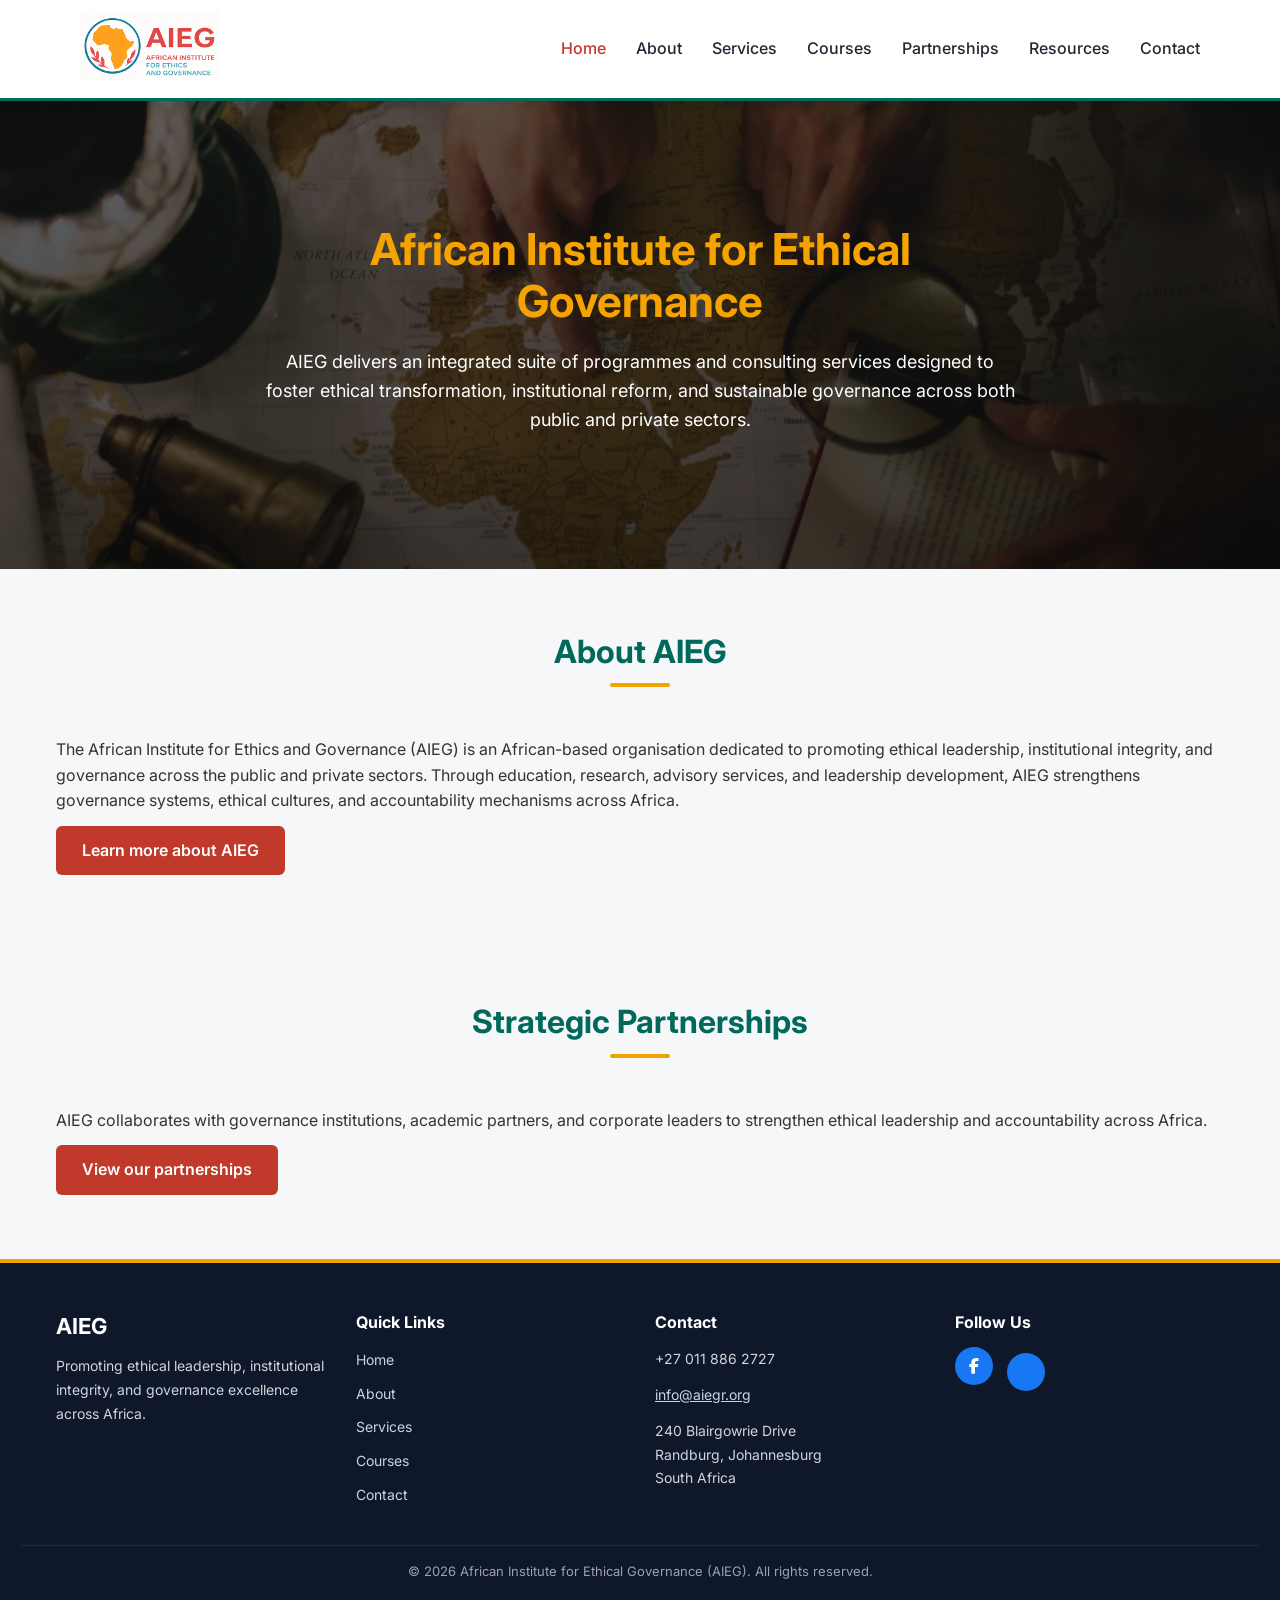
==== commit ed64b54c: "Update index.html" ====
--- a/index.html
+++ b/index.html
@@ -157,6 +157,10 @@
           <a href="https://web.facebook.com/profile.php?id=61573634230975" target="_blank" rel="noopener noreferrer" aria-label="Visit AIEG on Facebook (opens in new tab)">
             <i class="fab fa-facebook-f" aria-hidden="true"></i>
           </a>
+		  <a href="https://www.tiktok.com/@aiegr.org" target="_blank" rel="noopener noreferrer" aria-label="Visit AIEG on TikTok (opens in new tab)">
+   <i class="fab fa-tiktok-t" aria-hidden="true"></i>
+</a>
+
         </div>
       </div>
     </div>
--- a/css/style.css
+++ b/css/style.css
@@ -550,8 +550,14 @@
 .accordion-content {
   max-height: 0;
   overflow: hidden;
-  transition: max-height 0.4s ease;
+  visibility: hidden;        /* belt-and-suspenders: truly removes from paint */
+  transition: max-height 0.4s ease, visibility 0s 0.4s;
   padding: 0 20px;
+}
+
+.accordion-header.active + .accordion-content {
+  visibility: visible;
+  transition: max-height 0.4s ease, visibility 0s 0s;
 }
 
 .accordion-content > * { padding: 4px 0; }
--- a/css/style.css
+++ b/css/style.css
@@ -550,8 +550,14 @@
 .accordion-content {
   max-height: 0;
   overflow: hidden;
-  transition: max-height 0.4s ease;
+  visibility: hidden;        /* belt-and-suspenders: truly removes from paint */
+  transition: max-height 0.4s ease, visibility 0s 0.4s;
   padding: 0 20px;
+}
+
+.accordion-header.active + .accordion-content {
+  visibility: visible;
+  transition: max-height 0.4s ease, visibility 0s 0s;
 }
 
 .accordion-content > * { padding: 4px 0; }
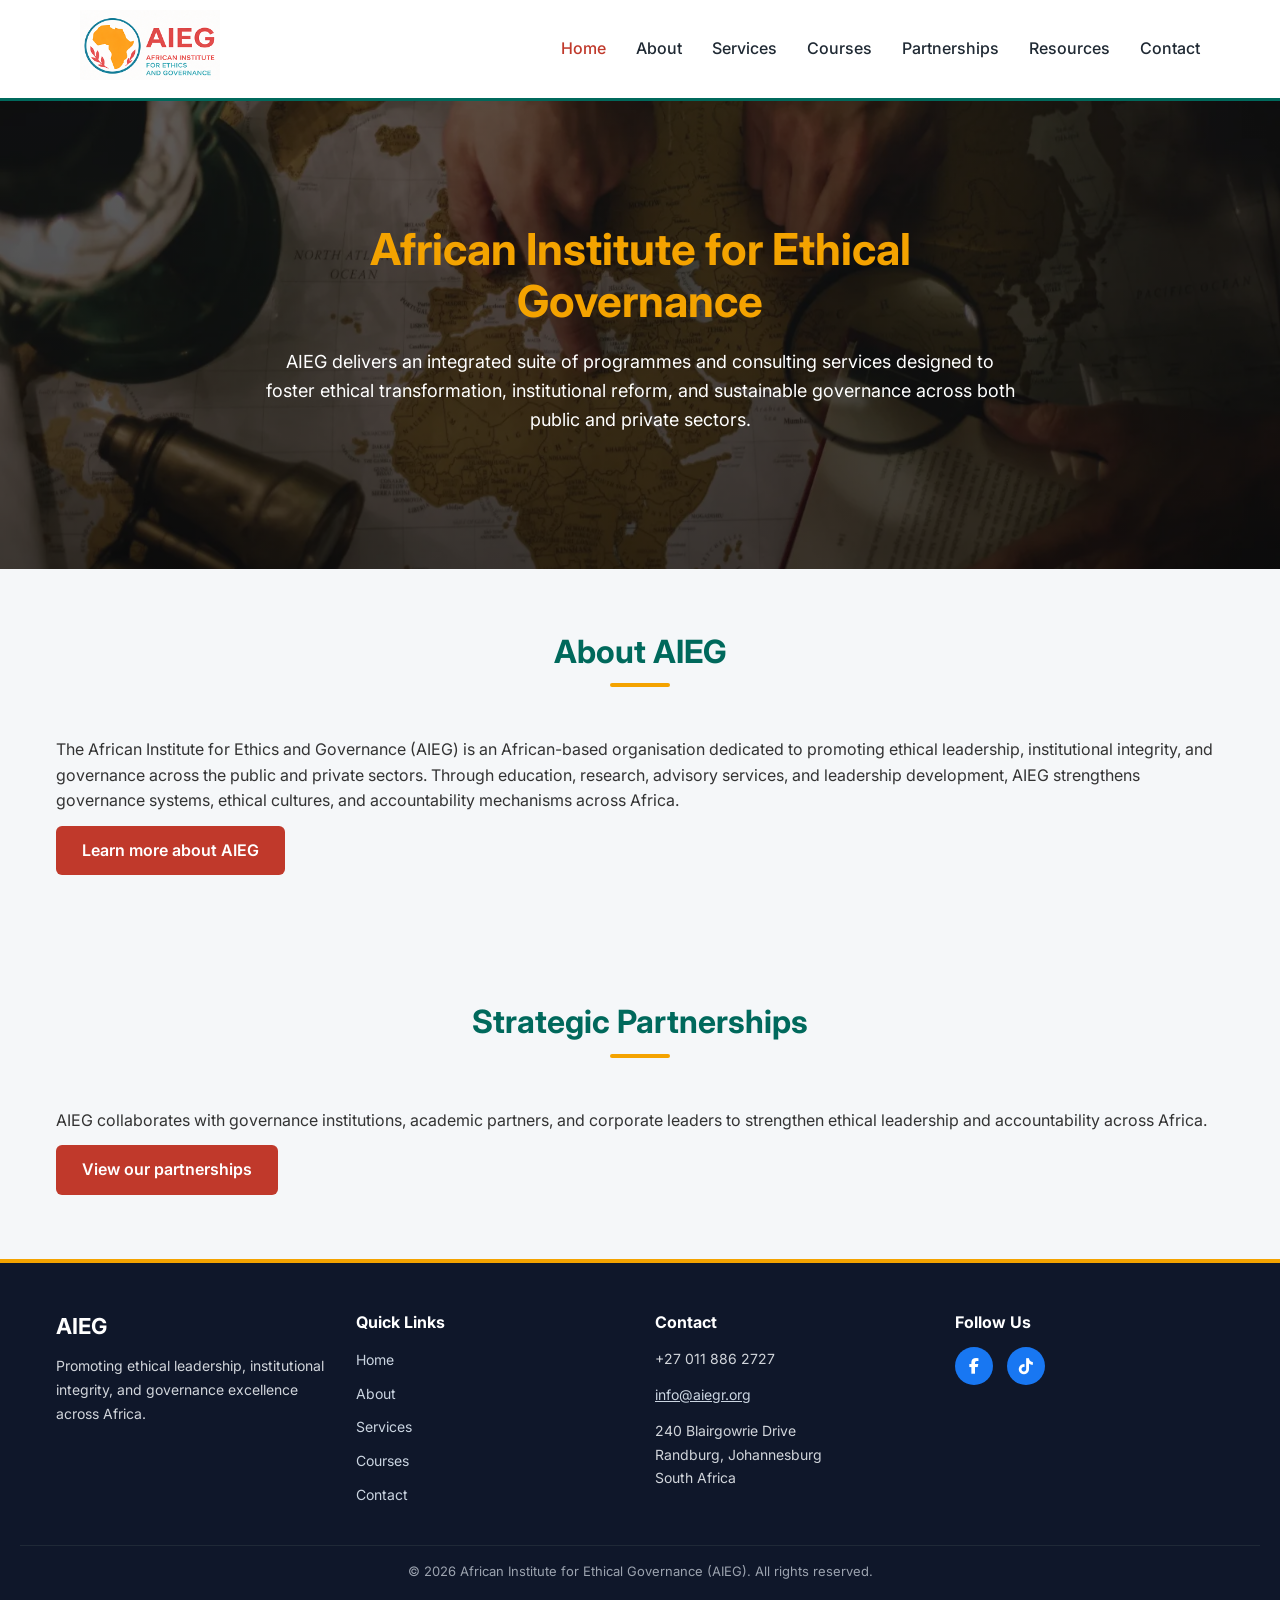
==== commit 1450745b: "Update index.html" ====
--- a/index.html
+++ b/index.html
@@ -158,7 +158,7 @@
             <i class="fab fa-facebook-f" aria-hidden="true"></i>
           </a>
 		  <a href="https://www.tiktok.com/@aiegr.org" target="_blank" rel="noopener noreferrer" aria-label="Visit AIEG on TikTok (opens in new tab)">
-   <i class="fab fa-tiktok-t" aria-hidden="true"></i>
+   <i class="fab fa-tiktok" aria-hidden="true"></i>
 </a>
 
         </div>
